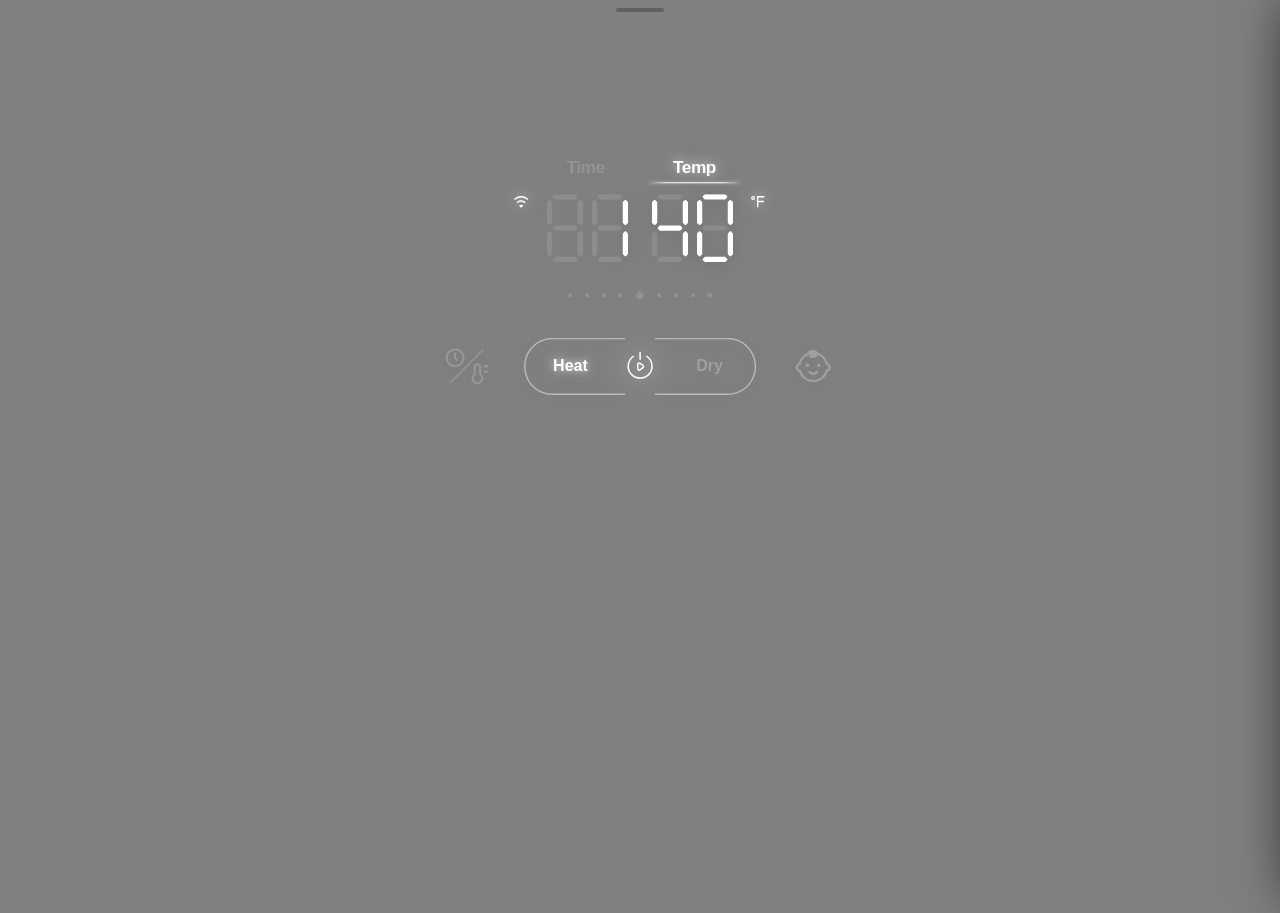
==== index.html @ 84b3ecc8 "style(poll): hide cloud config button and reset data link from drawer UI" ====
<!DOCTYPE html>
<html lang="zh-CN">
<head>
  <meta charset="UTF-8">
  <meta name="viewport" content="width=device-width, initial-scale=1.0">
  <title>Momcozy TW03 毛巾加热桶 - 交互体验Demo</title>
  <link rel="stylesheet" href="style.css">
  <style>
    :root {
      --panel-scale: 1;
      --bg-lightness: 50%;
    }

    body {
      min-height: 100vh;
      display: flex;
      flex-direction: column;
      background: hsl(0, 0%, var(--bg-lightness, 86%));
      overflow: hidden;
      margin: 0;
      padding: 0;
      user-select: none;
      -webkit-user-select: none;
      touch-action: none;
      transition: background 0.05s ease-out;
    }

    /* Hide the original physical panel image and use customizable gray-white surface */
    .device-bg {
      display: none !important;
    }

    .device-touch-layer {
      position: absolute;
      inset: 0;
      width: 100%;
      height: 100%;
      z-index: 10;
      filter: drop-shadow(0 2px 8px rgba(0, 0, 0, 0.16));
    }

    /* Top Hidden Trigger Area */
    .top-trigger-bar {
      position: fixed;
      top: 0;
      left: 0;
      right: 0;
      height: 32px;
      z-index: 999;
      display: flex;
      justify-content: center;
      align-items: flex-start;
      cursor: pointer;
    }

    .top-handle-pill {
      width: 48px;
      height: 4px;
      background: rgba(0, 0, 0, 0.25);
      border-radius: 4px;
      margin-top: 8px;
      transition: all 0.25s ease;
    }

    .top-trigger-bar:hover .top-handle-pill {
      background: rgba(0, 0, 0, 0.65);
      width: 68px;
      box-shadow: 0 0 10px rgba(0, 0, 0, 0.2);
    }

    .app-header {
      position: fixed;
      top: 0;
      left: 0;
      right: 0;
      display: flex;
      align-items: center;
      justify-content: center;
      padding: 16px 24px;
      background: rgba(14, 17, 24, 0.92);
      border-bottom: 1px solid rgba(255, 255, 255, 0.08);
      backdrop-filter: blur(16px);
      -webkit-backdrop-filter: blur(16px);
      box-shadow: 0 10px 30px rgba(0, 0, 0, 0.6);
      z-index: 1000;
      transform: translateY(-100%);
      opacity: 0;
      pointer-events: none;
      transition: transform 0.35s cubic-bezier(0.16, 1, 0.3, 1), opacity 0.3s ease;
    }

    .app-header.visible {
      transform: translateY(0);
      opacity: 1;
      pointer-events: auto;
    }

    .scheme-nav {
      display: flex;
      background: rgba(0, 0, 0, 0.5);
      padding: 5px;
      border-radius: 30px;
      border: 1px solid rgba(255, 255, 255, 0.1);
      gap: 6px;
    }

    .nav-tab {
      padding: 9px 22px;
      border-radius: 20px;
      font-size: 14px;
      font-weight: 500;
      color: var(--text-muted);
      cursor: pointer;
      transition: all 0.25s ease;
      border: none;
      background: transparent;
      display: flex;
      align-items: center;
      gap: 6px;
    }

    .nav-tab:hover {
      color: #fff;
      background: rgba(255, 255, 255, 0.06);
    }

    .nav-tab.active {
      background: linear-gradient(135deg, #3a4254 0%, #242a38 100%);
      color: #ffffff;
      box-shadow: 0 2px 10px rgba(0, 0, 0, 0.4), inset 0 1px 1px rgba(255, 255, 255, 0.25);
    }

    .app-container {
      flex: 1;
      display: flex;
      align-items: center;
      justify-content: center;
      padding: 0;
      max-width: 100%;
      width: 100%;
      margin: 0;
      overflow: hidden;
    }

    .stage-container {
      width: 100%;
      display: flex;
      align-items: center;
      justify-content: center;
      background: transparent;
      border: none;
      padding: 0;
      box-shadow: none;
      min-height: auto;
      margin: 0;
      overflow: hidden;
    }

    .device-wrapper {
      width: 100%;
      max-width: 100%;
      aspect-ratio: 4080 / 2910;
      border-radius: 0;
      overflow: hidden;
      box-shadow: none;
      background: hsl(0, 0%, var(--bg-lightness, 86%));
      transform: scale(var(--panel-scale, 1));
      transform-origin: center center;
      transition: transform 0.05s ease-out, background 0.05s ease-out;
      position: relative;
    }

    .scheme-view {
      display: none;
      width: 100%;
      align-items: center;
      justify-content: center;
    }

    .scheme-view.active-view {
      display: flex;
    }

    /* HUD Floating Pills */
    .hud-pill {
      position: fixed;
      top: 50%;
      z-index: 9999;
      transform: translateY(-50%) scale(0.92);
      opacity: 0;
      pointer-events: none;
      background: rgba(18, 22, 32, 0.9);
      backdrop-filter: blur(16px);
      -webkit-backdrop-filter: blur(16px);
      border: 1px solid rgba(255, 255, 255, 0.16);
      border-radius: 40px;
      padding: 12px 22px;
      display: flex;
      align-items: center;
      gap: 12px;
      color: #fff;
      box-shadow: 0 12px 36px rgba(0, 0, 0, 0.45), inset 0 1px 1px rgba(255, 255, 255, 0.2);
      transition: opacity 0.3s cubic-bezier(0.16, 1, 0.3, 1), transform 0.3s cubic-bezier(0.16, 1, 0.3, 1);
      font-family: -apple-system, BlinkMacSystemFont, "Segoe UI", Roboto, sans-serif;
    }

    .hud-pill.visible {
      opacity: 1;
      transform: translateY(-50%) scale(1);
    }

    .hud-pill-left {
      left: 36px;
    }

    .hud-pill-right {
      right: 36px;
    }

    .hud-pill-icon {
      font-size: 20px;
      line-height: 1;
    }

    .hud-pill-content {
      display: flex;
      flex-direction: column;
      gap: 2px;
      min-width: 74px;
    }

    .hud-pill-label {
      font-size: 11px;
      color: rgba(255, 255, 255, 0.6);
      text-transform: uppercase;
      letter-spacing: 0.5px;
    }

    .hud-pill-val {
      font-size: 17px;
      font-weight: 700;
      font-family: 'Montserrat', monospace, sans-serif;
      color: #ffffff;
      letter-spacing: 0.5px;
    }

    .hud-pill-track {
      width: 52px;
      height: 4px;
      background: rgba(255, 255, 255, 0.16);
      border-radius: 2px;
      overflow: hidden;
      margin-left: 2px;
    }

    .hud-pill-bar {
      height: 100%;
      background: linear-gradient(90deg, #5b86e5, #36d1dc);
      border-radius: 2px;
      transition: width 0.05s ease-out;
    }

    .hud-pill-right .hud-pill-bar {
      background: linear-gradient(90deg, #f7971e, #ffd200);
    }

    /* Side Slider Touch Zones (Left 16%: Scale, Right 16%: Lightness) */
    .side-slider-zone {
      position: fixed;
      top: 0;
      bottom: 0;
      width: 16%;
      z-index: 50;
      cursor: ns-resize;
      touch-action: none;
      user-select: none;
      -webkit-user-select: none;
    }
    .side-slider-left {
      left: 0;
    }
    .side-slider-right {
      right: 0;
    }

  </style>
<body>

  <!-- Side Slider Touch Zones (Left: Scale, Right: Lightness) -->
  <div class="side-slider-zone side-slider-left" id="zoneScale" title="上下滑动调节面板缩放 (双击重置 100%)"></div>
  <div class="side-slider-zone side-slider-right" id="zoneLightness" title="上下滑动调节背景明暗 (双击重置)"></div>

  <!-- Floating HUD Indicator Pills (Auto hide after 3s) -->
  <div class="hud-pill hud-pill-left" id="hudScale">
    <div class="hud-pill-icon">🔍</div>
    <div class="hud-pill-content">
      <div class="hud-pill-label">面板缩放</div>
      <div class="hud-pill-val" id="hudScaleVal">100%</div>
    </div>
    <div class="hud-pill-track">
      <div class="hud-pill-bar" id="hudScaleBar" style="width: 0%;"></div>
    </div>
  </div>

  <div class="hud-pill hud-pill-right" id="hudLightness">
    <div class="hud-pill-icon">☀️</div>
    <div class="hud-pill-content">
      <div class="hud-pill-label">背景明暗</div>
      <div class="hud-pill-val" id="hudLightnessVal">86%</div>
    </div>
    <div class="hud-pill-track">
      <div class="hud-pill-bar" id="hudLightnessBar" style="width: 82.5%;"></div>
    </div>
  </div>

  <!-- Top Hidden Trigger Area -->
  <div class="top-trigger-bar" id="topTrigger" title="点击展开方案选择">
    <div class="top-handle-pill"></div>
  </div>

  <!-- Top Tab Switcher (Auto hides after 3s) -->
  <header class="app-header">
    <div class="scheme-nav" id="masterTabs">
      <button class="nav-tab active" data-target="viewScheme1">
        <span>1️⃣ 方案一 (单数显+点阵)</span>
      </button>
      <button class="nav-tab" data-target="viewScheme2">
        <span>2️⃣ 方案二 (双屏+动态键)</span>
      </button>
      <button class="nav-tab" data-target="viewScheme3">
        <span>3️⃣ 方案三 (双屏+独立键)</span>
      </button>
      <button class="nav-tab-poll" id="btnOpenPoll" type="button" title="打开方案问卷调查">
        <span>📊 问卷</span>
        <span class="poll-badge" id="pollBadgeCount">0</span>
      </button>
    </div>
  </header>

  <!-- Interactive Device Stage (Red Box 2) -->
  <!-- ==================== VIEW 1: SCHEME 1 ==================== -->
  <main class="app-container scheme-view active-view" id="viewScheme1">
    <div class="stage-container">
      <div class="device-wrapper" id="devS1">
        <img class="device-bg" src="images/设备面板.png" alt="Momcozy TW03">
        <div class="device-touch-layer">
          <!-- Time & Temp Tabs -->
          <div class="pos-time-tab" id="s1TabTime">
            <div class="tab-label">Time</div>
            <div class="tab-indicator-line"></div>
          </div>
          <div class="pos-temp-tab" id="s1TabTemp">
            <div class="tab-label active">Temp</div>
            <div class="tab-indicator-line active"></div>
          </div>

          <!-- Status Icons -->
          <img class="status-icon s1-icon-wifi active" src="images/名称=wifi.svg" alt="Wifi">
          <img class="status-icon s1-icon-alarm" src="images/名称=闹铃.svg" alt="Alarm">
          <img class="status-icon s1-icon-ion" src="images/名称=离子加热.svg" alt="Ion">
          <img class="status-icon s1-icon-f" src="images/名称=华氏度.svg" alt="°F">
          <img class="status-icon s1-icon-c" src="images/名称=摄氏度.svg" alt="°C">
          <img class="status-icon s1-icon-lock" src="images/名称=童锁.svg" alt="Lock">

          <!-- 7-Segment Digits -->
          <div class="s1-digits"></div>

          <!-- Indicator Flame + Outward Ripple Dots -->
          <div class="s1-indicator-bar">
            <div class="indicator-dot"></div>
            <div class="indicator-dot"></div>
            <div class="indicator-dot"></div>
            <div class="indicator-dot"></div>
            <svg class="indicator-flame" viewBox="0 0 42 42" fill="none">
              <path d="M34.0292 9.17647C28.0292 10.5882 26.9704 15.5294 27.6763 18.3529C23.441 13.4118 23.441 8.11765 23.441 0C10.0292 4.94118 13.2057 19.4118 12.8527 23.6471C9.67627 20.8235 8.97039 14.4706 8.97039 14.4706C5.44097 16.2353 3.67627 21.1765 3.67627 25.0588C3.67627 34.5882 11.441 42 20.9704 42C30.4998 42 38.2645 34.2353 38.2645 25.0588C38.2645 19.4118 34.0292 16.5882 34.0292 9.17647Z" fill="currentColor"/>
            </svg>
            <div class="indicator-dot"></div>
            <div class="indicator-dot"></div>
            <div class="indicator-dot"></div>
            <div class="indicator-dot"></div>
          </div>

          <!-- Adjust Buttons -->
          <div class="btn-touch btn-adjust-left" id="s1BtnMinus"><img src="images/减号.svg" alt="-"></div>
          <div class="btn-touch btn-adjust-right" id="s1BtnPlus"><img src="images/加号.svg" alt="+"></div>

          <!-- Composite Key -->
          <div class="btn-touch btn-composite-key" id="s1BtnComp"><img src="images/时间:温度icon/状态=半亮.svg" alt="Comp"></div>

          <!-- Pill Bar -->
          <div class="pill-bar-container">
            <img class="pill-outline-svg" src="images/Heat-Dry模式pill栏.svg" alt="Pill">
            <div class="pill-section pill-heat active" id="s1PillHeat">Heat</div>
            <div class="pill-power-center power-persist" id="s1PillPower"><img src="images/电源启停键尺寸1.svg" alt="Power"></div>
            <div class="pill-section pill-dry" id="s1PillDry">Dry</div>
          </div>

          <!-- Baby Mode Key -->
          <div class="btn-touch btn-baby-key" id="s1BtnBaby"><img src="images/宝宝模式.svg" alt="Baby"></div>
        </div>
      </div>
    </div>
  </main>

  <!-- ==================== VIEW 2: SCHEME 2 ==================== -->
  <main class="app-container scheme-view" id="viewScheme2">
    <div class="stage-container">
      <div class="device-wrapper" id="devS2">
        <img class="device-bg" src="images/设备面板.png" alt="Momcozy TW03">
        <div class="device-touch-layer">
          <!-- Status Icons -->
          <img class="status-icon s2-icon-wifi active" src="images/名称=wifi.svg" alt="Wifi">
          <img class="status-icon s2-icon-alarm" src="images/名称=闹铃.svg" alt="Alarm">
          <img class="status-icon s2-icon-ion" src="images/名称=离子加热.svg" alt="Ion">
          <img class="status-icon s2-icon-lock" src="images/名称=童锁.svg" alt="Lock">

          <!-- Upper Time Digits -->
          <div class="digit-display s23-time-digits"></div>

          <!-- Middle Animated Yellow Sweeping Divider Line -->
          <div class="divider-line-container s2-divider">
            <div class="divider-static-line"></div>
            <div class="divider-glow-sweep"></div>
          </div>

          <!-- Lower Temp Digits -->
          <div class="digit-display s2-temp-digits"></div>

          <!-- Temp Units -->
          <img class="status-icon s2-icon-f active" src="images/名称=华氏度.svg" alt="°F">
          <img class="status-icon s2-icon-c" src="images/名称=摄氏度.svg" alt="°C">

          <!-- Scheme 2 Adjust Buttons: Left is [-], Right is [+] per Figma -->
          <div class="btn-touch btn-adjust-left s2-adjust-left" id="s2BtnLeft"><img src="images/减号.svg" alt="-"></div>
          <div class="btn-touch btn-adjust-right s2-adjust-right" id="s2BtnRight"><img src="images/加号.svg" alt="+"></div>

          <!-- Composite Key -->
          <div class="btn-touch btn-composite-key s2-composite-key" id="s2BtnComp"><img src="images/时间:温度icon/状态=半亮.svg" alt="Comp"></div>

          <!-- Pill Bar -->
          <div class="pill-bar-container s2-pill-bar">
            <img class="pill-outline-svg" src="images/Heat-Dry模式pill栏.svg" alt="Pill">
            <div class="pill-section pill-heat active" id="s2PillHeat">Heat</div>
            <div class="pill-power-center power-persist" id="s2PillPower"><img src="images/电源启停键尺寸1.svg" alt="Power"></div>
            <div class="pill-section pill-dry" id="s2PillDry">Dry</div>
          </div>

          <!-- Baby Mode Key -->
          <div class="btn-touch btn-baby-key s2-baby-key" id="s2BtnBaby"><img src="images/宝宝模式.svg" alt="Baby"></div>
        </div>
      </div>
    </div>
  </main>

  <!-- ==================== VIEW 3: SCHEME 3 ==================== -->
  <main class="app-container scheme-view" id="viewScheme3">
    <div class="stage-container">
      <div class="device-wrapper" id="devS3">
        <img class="device-bg" src="images/设备面板.png" alt="Momcozy TW03">
        <div class="device-touch-layer">
          <!-- Status Icons -->
          <img class="status-icon s3-icon-wifi active" src="images/名称=wifi.svg" alt="Wifi">
          <img class="status-icon s3-icon-alarm" src="images/名称=闹铃.svg" alt="Alarm">
          <img class="status-icon s3-icon-lock" src="images/名称=童锁.svg" alt="Lock">
          <img class="status-icon s3-icon-ion" src="images/名称=离子加热.svg" alt="Ion">

          <!-- Upper Time Digits -->
          <div class="digit-display s3-time-digits"></div>

          <!-- Middle Animated Yellow Sweeping Divider Line -->
          <div class="divider-line-container s3-divider">
            <div class="divider-static-line"></div>
            <div class="divider-glow-sweep"></div>
          </div>

          <!-- Lower Temp Digits -->
          <div class="digit-display s3-temp-digits"></div>

          <!-- Temp Units -->
          <img class="status-icon s3-icon-f active" src="images/名称=华氏度.svg" alt="°F">
          <img class="status-icon s3-icon-c" src="images/名称=摄氏度.svg" alt="°C">

          <!-- Standard Adjust Buttons -->
          <div class="btn-touch s3-adjust-left" id="s3BtnMinus"><img src="images/减号.svg" alt="-"></div>
          <div class="btn-touch s3-adjust-right" id="s3BtnPlus"><img src="images/加号.svg" alt="+"></div>

          <!-- Independent Time Button (Left) -->
          <div class="btn-touch s3-time-btn" id="s3BtnTime"><img src="images/icon_单时间.svg" alt="Time"></div>

          <!-- Pill Bar with Embedded Baby Key -->
          <div class="pill-bar-container s3-pill-bar">
            <img class="pill-outline-svg" src="images/Heat-Dry模式pill栏.svg" alt="Pill">
            <div class="pill-section pill-heat active" id="s3PillHeat">Heat</div>
            <div class="pill-baby-center" id="s3PillBaby"><img src="images/宝宝模式.svg" alt="Baby"></div>
            <div class="pill-section pill-dry" id="s3PillDry">Dry</div>
          </div>

          <!-- Independent Temp Button (Right) -->
          <div class="btn-touch s3-temp-btn" id="s3BtnTemp"><img src="images/icon_单温度.svg" alt="Temp"></div>

          <!-- Standalone Circular Power Key (Bottom Center) -->
          <div class="btn-touch s3-power-btn power-persist" id="s3BtnPower"><img src="images/电源启停键尺寸2.svg" alt="Power"></div>
        </div>
      </div>
    </div>
  </main>

  <!-- ==================== POLL / SURVEY DRAWER ==================== -->
  <div class="poll-backdrop" id="pollBackdrop"></div>

  <aside class="poll-drawer" id="pollDrawer" aria-label="方案投票问卷">
    <!-- Header -->
    <div class="poll-header">
      <div class="poll-title-wrap">
        <div class="poll-title-icon">📊</div>
        <div>
          <h3 class="poll-title">方案投票问卷</h3>
          <p class="poll-subtitle">每人限投一票 · 真实数据</p>
        </div>
      </div>
      <div class="poll-header-actions">
        <button class="poll-cloud-status-btn" id="btnOpenCloudModal" type="button" title="阿里云实时同步" style="display: none;">
          <span class="cloud-dot" id="cloudStatusDot"></span>
          <span id="cloudStatusText">云端配置</span>
        </button>
        <button class="poll-close-btn" id="btnClosePoll" type="button" title="关闭问卷">✕</button>
      </div>
    </div>

    <div class="poll-body">
      <!-- Form Section -->
      <div class="poll-card poll-form-card">
        <div class="poll-field">
          <label class="poll-label" for="voterNameInput">您的姓名 <span class="required">*</span></label>
          <div class="poll-input-wrapper">
            <input type="text" id="voterNameInput" class="poll-input" placeholder="请输入姓名" maxlength="20" autocomplete="off">
          </div>
        </div>

        <div class="poll-field">
          <label class="poll-label">心仪方案 <span class="required">*</span></label>
          <div class="poll-options">
            <label class="poll-option-label">
              <input type="radio" name="pollScheme" value="1" class="poll-radio">
              <div class="poll-option-card">
                <span class="poll-radio-custom"></span>
                <span class="poll-option-text">方案 1</span>
                <span class="poll-option-tag">单数显+点阵</span>
              </div>
            </label>
            <label class="poll-option-label">
              <input type="radio" name="pollScheme" value="2" class="poll-radio" checked>
              <div class="poll-option-card">
                <span class="poll-radio-custom"></span>
                <span class="poll-option-text">方案 2</span>
                <span class="poll-option-tag">双屏+动态键</span>
              </div>
            </label>
            <label class="poll-option-label">
              <input type="radio" name="pollScheme" value="3" class="poll-radio">
              <div class="poll-option-card">
                <span class="poll-radio-custom"></span>
                <span class="poll-option-text">方案 3</span>
                <span class="poll-option-tag">双屏+独立键</span>
              </div>
            </label>
          </div>
        </div>

        <button type="button" class="poll-submit-btn" id="btnSubmitVote">
          <span>提交投票</span>
        </button>

        <div class="poll-feedback" id="pollFeedback"></div>
      </div>

      <!-- Chart Section -->
      <div class="poll-card poll-chart-card">
        <div class="poll-section-title">
          <div class="poll-title-left">
            <span>实时得票统计</span>
            <button type="button" class="poll-refresh-btn" id="btnRefreshPoll" title="刷新最新得票数据">
              <svg width="13" height="13" viewBox="0 0 24 24" fill="none" stroke="currentColor" stroke-width="2.5" stroke-linecap="round" stroke-linejoin="round"><path d="M21.5 2v6h-6M21.34 15.57a10 10 0 1 1-.57-8.38l5.67-5.67"/></svg>
            </button>
          </div>
          <span class="poll-total-votes" id="pollTotalVotesText">共 0 票</span>
        </div>

        <div class="poll-barchart">
          <!-- Bar 1 -->
          <div class="barchart-col">
            <div class="bar-count" id="barCount1">0</div>
            <div class="bar-track">
              <div class="bar-fill" id="barFill1" style="height: 0%;"></div>
            </div>
            <div class="bar-label">方案 1</div>
            <div class="bar-pct" id="barPct1">0%</div>
          </div>

          <!-- Bar 2 -->
          <div class="barchart-col">
            <div class="bar-count" id="barCount2">0</div>
            <div class="bar-track">
              <div class="bar-fill" id="barFill2" style="height: 0%;"></div>
            </div>
            <div class="bar-label">方案 2</div>
            <div class="bar-pct" id="barPct2">0%</div>
          </div>

          <!-- Bar 3 -->
          <div class="barchart-col">
            <div class="bar-count" id="barCount3">0</div>
            <div class="bar-track">
              <div class="bar-fill" id="barFill3" style="height: 0%;"></div>
            </div>
            <div class="bar-label">方案 3</div>
            <div class="bar-pct" id="barPct3">0%</div>
          </div>
        </div>
      </div>

      <!-- Records Section -->
      <div class="poll-card poll-records-card">
        <div class="poll-section-title">
          <span>投票记录明细</span>
          <button type="button" class="poll-reset-link" id="btnResetPoll" title="清空并重置投票数据" style="display: none;">清空数据</button>
        </div>

        <div class="poll-records-list" id="pollRecordsList">
          <!-- Dynamic list of records -->
        </div>
      </div>
    </div>
  </aside>

  <!-- uniCloud (Alibaba Cloud) Config Modal -->
  <div class="poll-modal-backdrop" id="cloudModalBackdrop" style="display: none;">
    <div class="poll-modal-card">
      <div class="poll-modal-header">
        <div class="poll-modal-title">
          <span>☁️ 阿里云 uniCloud 实时同步设置</span>
        </div>
        <button type="button" class="poll-modal-close" id="btnCloseCloudModal">✕</button>
      </div>
      <div class="poll-modal-body">
        <p class="poll-modal-tip">
          当前已直连您的<b>阿里云服务空间 (touch-game-cloud)</b>，所有在手机、电脑打开本页面的用户，投票数据均会秒级汇聚至云端数据库，做到真正的全员实时在线计票。
        </p>
        <div class="poll-field">
          <label class="poll-label" for="cloudApiUrlInput">云函数 HTTP 访问地址 (URL化) <span class="required">*</span></label>
          <input type="text" id="cloudApiUrlInput" class="poll-input" placeholder="https://fc-mp-...next.bspapp.com/tw03-vote" autocomplete="off">
          <div class="poll-input-hint">内置阿里云空间接口，开箱即用，支持自定义修改</div>
        </div>
        <div class="poll-modal-feedback" id="cloudModalFeedback"></div>
        <div class="poll-modal-footer">
          <button type="button" class="poll-modal-btn btn-clear" id="btnResetCloudConfig">恢复默认接口</button>
          <button type="button" class="poll-modal-btn btn-save" id="btnSaveCloudConfig">测试连接并保存</button>
        </div>
      </div>
    </div>
  </div>

  <script src="script.js"></script>
  <script>
    document.addEventListener('DOMContentLoaded', () => {
      // Tab Switcher between Scheme 1, 2, and 3
      const navTabs = document.querySelectorAll('#masterTabs .nav-tab');
      const views = document.querySelectorAll('.scheme-view');

      navTabs.forEach(tab => {
        tab.addEventListener('click', (e) => {
          e.stopPropagation();
          navTabs.forEach(t => t.classList.remove('active'));
          views.forEach(v => v.classList.remove('active-view'));

          tab.classList.add('active');
          const targetId = tab.getAttribute('data-target');
          const targetView = document.getElementById(targetId);
          if (targetView) targetView.classList.add('active-view');
          
          resetHideTimer();
        });
      });

      // Top Hidden Header: Click or hover top to show, auto disappear after 3s when idle
      const header = document.querySelector('.app-header');
      const trigger = document.getElementById('topTrigger');
      let hideTimer = null;

      function showHeader() {
        header.classList.add('visible');
        resetHideTimer();
      }

      function hideHeader() {
        // Do not hide header if poll drawer is currently open
        if (pollDrawer && pollDrawer.classList.contains('open')) {
          return;
        }
        header.classList.remove('visible');
        if (hideTimer) {
          clearTimeout(hideTimer);
          hideTimer = null;
        }
      }

      function resetHideTimer() {
        if (hideTimer) clearTimeout(hideTimer);
        // Do not auto-hide if poll drawer is open
        if (pollDrawer && pollDrawer.classList.contains('open')) {
          return;
        }
        hideTimer = setTimeout(() => {
          hideHeader();
        }, 4000);
      }

      // Hover or click near top edge (<= 20px) reveals header
      window.addEventListener('pointermove', (e) => {
        if (e.clientY <= 16) {
          showHeader();
        }
      });

      // Clicking the top trigger bar shows header
      if (trigger) {
        trigger.addEventListener('click', (e) => {
          e.stopPropagation();
          showHeader();
        });
        trigger.addEventListener('mouseenter', () => {
          showHeader();
        });
      }

      // Clicking the top boundary area (<= 36px) also shows header
      window.addEventListener('click', (e) => {
        if (e.clientY <= 36) {
          showHeader();
        } else if (!header.contains(e.target) && e.target !== trigger && !e.target.closest('.poll-drawer, .poll-backdrop')) {
          hideHeader();
        }
      });

      // Restart timer when interacting with the header
      header.addEventListener('mouseenter', () => {
        if (hideTimer) clearTimeout(hideTimer);
      });
      header.addEventListener('mouseleave', () => {
        resetHideTimer();
      });
      header.addEventListener('click', (e) => {
        e.stopPropagation();
        resetHideTimer();
      });

      // Initialize Controllers for the 3 devices
      const s1 = new Scheme1Controller(document.getElementById('devS1'));
      const s2 = new Scheme2Controller(document.getElementById('devS2'));
      const s3 = new Scheme3Controller(document.getElementById('devS3'));

      // ==================== GESTURE CONTROLS: SCALE & LIGHTNESS ====================
      const hudScale = document.getElementById('hudScale');
      const hudScaleVal = document.getElementById('hudScaleVal');
      const hudScaleBar = document.getElementById('hudScaleBar');

      const hudLightness = document.getElementById('hudLightness');
      const hudLightnessVal = document.getElementById('hudLightnessVal');
      const hudLightnessBar = document.getElementById('hudLightnessBar');

      let currentScale = 1.0; // 100% ~ 200% (1.0 ~ 2.0)
      let currentLightness = 50; // 20% ~ 100%

      let scaleTimer = null;
      let lightnessTimer = null;

      function updateScale(val, showHud = true) {
        currentScale = Math.min(2.0, Math.max(1.0, val));
        document.documentElement.style.setProperty('--panel-scale', currentScale);
        
        const pct = Math.round(currentScale * 100);
        hudScaleVal.textContent = pct + '%';
        const progress = ((currentScale - 1.0) / 1.0) * 100;
        hudScaleBar.style.width = Math.min(100, Math.max(0, progress)) + '%';

        if (showHud) {
          hudScale.classList.add('visible');
          if (scaleTimer) clearTimeout(scaleTimer);
          scaleTimer = setTimeout(() => {
            hudScale.classList.remove('visible');
          }, 3000);
        }
      }

      function updateLightness(val, showHud = true) {
        currentLightness = Math.min(100, Math.max(20, val));
        document.documentElement.style.setProperty('--bg-lightness', currentLightness + '%');

        const pct = Math.round(currentLightness);
        hudLightnessVal.textContent = pct + '%';
        const progress = ((currentLightness - 20) / 80) * 100;
        hudLightnessBar.style.width = Math.min(100, Math.max(0, progress)) + '%';

        if (showHud) {
          hudLightness.classList.add('visible');
          if (lightnessTimer) clearTimeout(lightnessTimer);
          lightnessTimer = setTimeout(() => {
            hudLightness.classList.remove('visible');
          }, 3000);
        }
      }

      // Helper: determine gesture mode from pointer X position
      function getSliderMode(e) {
        const x = e.clientX;
        const w = window.innerWidth;
        if (x <= w * 0.16) return 'scale';
        if (x >= w * 0.84) return 'lightness';
        return null;
      }

      // Pointer Drag Handling (Mouse drag and touch drag)
      let isPointerDown = false;
      let startX = 0;
      let startY = 0;
      let activeMode = null; // 'scale' | 'lightness'
      let initialVal = 0;
      let hasDragged = false;
      let capturedTarget = null;

      window.addEventListener('pointerdown', (e) => {
        // If clicking on interactive UI buttons, header trigger, or poll drawer, don't hijack
        if (e.target.closest('.btn-touch, .nav-tab, .nav-tab-poll, #topTrigger, .app-header, .poll-drawer, .poll-backdrop')) {
          return;
        }

        const mode = getSliderMode(e);
        if (!mode) return; // Only trigger in the left 16% (scale) or right 16% (lightness) red boxes

        isPointerDown = true;
        hasDragged = false;
        startX = e.clientX;
        startY = e.clientY;
        activeMode = mode;
        initialVal = activeMode === 'scale' ? currentScale : currentLightness;
        capturedTarget = e.target;

        if (capturedTarget && capturedTarget.setPointerCapture) {
          try { capturedTarget.setPointerCapture(e.pointerId); } catch (_) {}
        }
      });

      window.addEventListener('pointermove', (e) => {
        if (!isPointerDown || !activeMode) return;

        const dy = startY - e.clientY; // upward is positive (increase), downward is negative (decrease)
        const dx = e.clientX - startX;

        if (Math.abs(dy) > 3 || Math.abs(dx) > 3) {
          hasDragged = true;
        }

        if (hasDragged) {
          e.preventDefault();
          // Sensitivity: 320px vertical drag covers full dynamic range
          if (activeMode === 'scale') {
            const deltaScale = (dy / 320) * 1.0;
            updateScale(initialVal + deltaScale, true);
          } else if (activeMode === 'lightness') {
            const deltaLightness = (dy / 320) * 60;
            updateLightness(initialVal + deltaLightness, true);
          }
        }
      }, { passive: false });

      window.addEventListener('pointerup', (e) => {
        if (isPointerDown) {
          isPointerDown = false;
          activeMode = null;
          if (capturedTarget && capturedTarget.releasePointerCapture) {
            try { capturedTarget.releasePointerCapture(e.pointerId); } catch (_) {}
          }
          capturedTarget = null;
        }
      });

      window.addEventListener('pointercancel', () => {
        isPointerDown = false;
        activeMode = null;
        capturedTarget = null;
      });

      // Mouse Wheel Handling (Only active inside left or right 16% zones)
      window.addEventListener('wheel', (e) => {
        if (e.target.closest('.app-header, .poll-drawer')) return;

        const mode = getSliderMode(e);
        if (!mode) return; // Ignore wheel in center area

        e.preventDefault();
        const delta = -Math.sign(e.deltaY); // scroll up: +1, scroll down: -1

        if (mode === 'scale') {
          updateScale(currentScale + delta * 0.05, true);
        } else if (mode === 'lightness') {
          updateLightness(currentLightness + delta * 3, true);
        }
      }, { passive: false });

      // Double click to quickly reset (only active inside left or right 16% zones)
      window.addEventListener('dblclick', (e) => {
        if (e.target.closest('.btn-touch, .nav-tab, .nav-tab-poll, #topTrigger, .app-header, .poll-drawer, .poll-backdrop')) return;
        const mode = getSliderMode(e);
        if (mode === 'scale') {
          updateScale(1.0, true);
        } else if (mode === 'lightness') {
          updateLightness(50, true);
        }
      });

      // ==================== REAL POLL / UNICLOUD LOGIC ====================
      const pollDrawer = document.getElementById('pollDrawer');
      const pollBackdrop = document.getElementById('pollBackdrop');
      const btnOpenPoll = document.getElementById('btnOpenPoll');
      const btnClosePoll = document.getElementById('btnClosePoll');
      const btnSubmitVote = document.getElementById('btnSubmitVote');
      const btnResetPoll = document.getElementById('btnResetPoll');
      const voterNameInput = document.getElementById('voterNameInput');
      const pollFeedback = document.getElementById('pollFeedback');
      const pollBadgeCount = document.getElementById('pollBadgeCount');
      const pollTotalVotesText = document.getElementById('pollTotalVotesText');
      const pollRecordsList = document.getElementById('pollRecordsList');

      const btnOpenCloudModal = document.getElementById('btnOpenCloudModal');
      const cloudStatusDot = document.getElementById('cloudStatusDot');
      const cloudStatusText = document.getElementById('cloudStatusText');
      const btnRefreshPoll = document.getElementById('btnRefreshPoll');

      // uniCloud Modal Controls
      const cloudModalBackdrop = document.getElementById('cloudModalBackdrop');
      const btnCloseCloudModal = document.getElementById('btnCloseCloudModal');
      const btnResetCloudConfig = document.getElementById('btnResetCloudConfig');
      const btnSaveCloudConfig = document.getElementById('btnSaveCloudConfig');
      const cloudModalFeedback = document.getElementById('cloudModalFeedback');
      const cloudApiUrlInput = document.getElementById('cloudApiUrlInput');

      // Built-in uniCloud Alibaba Cloud URLization endpoint (touch-game-cloud)
      const DEFAULT_CLOUD_API = 'https://fc-mp-20ebf572-0041-4741-a14f-b1f226fc4ba1.next.bspapp.com/tw03-vote';
      const STORAGE_KEY = 'tw03_poll_votes_unicloud_v1';
      const API_STORAGE_KEY = 'tw03_poll_api_url_v1';

      // Purge any old mock data
      try {
        localStorage.removeItem('tw03_poll_votes_records_v1');
        localStorage.removeItem('tw03_poll_votes_real_v2');
      } catch (_) {}

      // REAL DATA: strictly starts clean
      const DEFAULT_RECORDS = [];

      function getCloudApiUrl() {
        try {
          const saved = localStorage.getItem(API_STORAGE_KEY);
          if (saved && saved.includes('.bspapp.com') && saved.includes('/tw03-vote')) {
            return saved;
          }
        } catch (_) {}
        return DEFAULT_CLOUD_API;
      }

      function setCloudApiUrl(url) {
        try {
          if (!url || url === DEFAULT_CLOUD_API) {
            localStorage.removeItem(API_STORAGE_KEY);
          } else {
            localStorage.setItem(API_STORAGE_KEY, url);
          }
        } catch (_) {}
      }

      function loadPollRecords() {
        try {
          const stored = localStorage.getItem(STORAGE_KEY);
          if (stored !== null) {
            return JSON.parse(stored);
          }
        } catch (e) {
          console.warn('Storage read error', e);
        }
        return [...DEFAULT_RECORDS];
      }

      function savePollRecords(records) {
        try {
          localStorage.setItem(STORAGE_KEY, JSON.stringify(records));
        } catch (e) {
          console.warn('Storage save error', e);
        }
      }

      let pollRecords = loadPollRecords();

      function updateCloudStatusUI(status, info) {
        btnOpenCloudModal.className = 'poll-cloud-status-btn ' + status;
        if (status === 'connected') {
          cloudStatusText.textContent = info !== undefined ? `阿里云同步 (${info}票)` : '阿里云已同步';
          btnOpenCloudModal.title = '已直连阿里云 uniCloud 服务空间 (全员实时同步)';
        } else if (status === 'syncing') {
          cloudStatusText.textContent = '同步中...';
        } else if (status === 'error') {
          cloudStatusText.textContent = '同步异常';
          btnOpenCloudModal.title = info ? `云端连接异常: ${info}` : '云端连接异常，点击检查配置';
        } else {
          cloudStatusText.textContent = '本地模式';
          btnOpenCloudModal.title = '当前为本地模式，点击配置云端接口';
        }
      }

      let isFetchingCloud = false;
      async function fetchCloudVotes(isManual = false) {
        const apiUrl = getCloudApiUrl();
        if (!apiUrl) {
          updateCloudStatusUI('local');
          return null;
        }

        if (isFetchingCloud) return;
        isFetchingCloud = true;
        updateCloudStatusUI('syncing');

        if (btnRefreshPoll) {
          btnRefreshPoll.classList.add('spinning');
        }

        try {
          const resp = await fetch(apiUrl, {
            method: 'GET',
            headers: {
              'Accept': 'application/json'
            }
          });

          if (!resp.ok) {
            throw new Error(`HTTP ${resp.status}`);
          }

          let resData = await resp.json();
          // uniCloud URL-ization wraps body as a JSON string
          if (resData && typeof resData.body === 'string') {
            try {
              resData = JSON.parse(resData.body);
            } catch (_) {}
          }

          const rawList = Array.isArray(resData.data) ? resData.data : (Array.isArray(resData) ? resData : []);
          const remoteRecords = rawList.map(item => {
            let t = item.time;
            if (!t && item.createTime) {
              const d = new Date(item.createTime);
              t = `${String(d.getHours()).padStart(2, '0')}:${String(d.getMinutes()).padStart(2, '0')}`;
            }
            return {
              name: item.name || '匿名',
              scheme: Number(item.scheme) || 1,
              time: t || '',
              objectId: item._id || item.id,
              createTime: item.createTime
            };
          });

          pollRecords = remoteRecords;
          savePollRecords(pollRecords);
          renderPollUI();
          updateCloudStatusUI('connected', pollRecords.length);

          if (isManual) {
            showFeedback(`✅ 已同步最新阿里云数据，共 ${pollRecords.length} 票`, false);
          }
          return pollRecords;
        } catch (err) {
          console.warn('uniCloud query error:', err);
          updateCloudStatusUI('error', err.message);
          if (isManual) {
            showFeedback(`⚠️ 云端同步失败: ${err.message}`, true);
          }
          return null;
        } finally {
          isFetchingCloud = false;
          if (btnRefreshPoll) {
            setTimeout(() => btnRefreshPoll.classList.remove('spinning'), 400);
          }
        }
      }

      let autoSyncTimer = null;
      function startAutoSync() {
        stopAutoSync();
        fetchCloudVotes();
        autoSyncTimer = setInterval(() => {
          if (pollDrawer.classList.contains('open')) {
            fetchCloudVotes();
          }
        }, 15000);
      }

      function stopAutoSync() {
        if (autoSyncTimer) {
          clearInterval(autoSyncTimer);
          autoSyncTimer = null;
        }
      }

      function openPollDrawer() {
        showHeader();
        pollDrawer.classList.add('open');
        pollBackdrop.classList.add('open');
        renderPollUI();
        startAutoSync();
        setTimeout(() => voterNameInput.focus(), 320);
      }

      function closePollDrawer() {
        pollDrawer.classList.remove('open');
        pollBackdrop.classList.remove('open');
        hideFeedback();
        stopAutoSync();
        resetHideTimer();
      }

      function showFeedback(msg, isError = false) {
        pollFeedback.textContent = msg;
        pollFeedback.style.display = '';
        pollFeedback.className = 'poll-feedback ' + (isError ? 'error' : 'success');
      }

      function hideFeedback() {
        pollFeedback.textContent = '';
        pollFeedback.style.display = '';
        pollFeedback.className = 'poll-feedback';
      }

      function renderPollUI() {
        // Calculate counts
        const count1 = pollRecords.filter(r => Number(r.scheme) === 1).length;
        const count2 = pollRecords.filter(r => Number(r.scheme) === 2).length;
        const count3 = pollRecords.filter(r => Number(r.scheme) === 3).length;
        const total = pollRecords.length;

        // Update badge and total text
        pollBadgeCount.textContent = total;
        pollTotalVotesText.textContent = `共 ${total} 票`;

        // Update counts
        document.getElementById('barCount1').textContent = count1;
        document.getElementById('barCount2').textContent = count2;
        document.getElementById('barCount3').textContent = count3;

        // Update percentages
        const pct1 = total ? Math.round((count1 / total) * 100) : 0;
        const pct2 = total ? Math.round((count2 / total) * 100) : 0;
        const pct3 = total ? Math.round((count3 / total) * 100) : 0;

        document.getElementById('barPct1').textContent = pct1 + '%';
        document.getElementById('barPct2').textContent = pct2 + '%';
        document.getElementById('barPct3').textContent = pct3 + '%';

        // Update animated bar fill heights
        const maxCount = Math.max(count1, count2, count3, 1);
        document.getElementById('barFill1').style.height = (count1 === 0 ? 0 : Math.max(8, (count1 / maxCount) * 100)) + '%';
        document.getElementById('barFill2').style.height = (count2 === 0 ? 0 : Math.max(8, (count2 / maxCount) * 100)) + '%';
        document.getElementById('barFill3').style.height = (count3 === 0 ? 0 : Math.max(8, (count3 / maxCount) * 100)) + '%';

        // Render records list
        if (pollRecords.length === 0) {
          pollRecordsList.innerHTML = '<div class="poll-empty-state">暂无真实投票记录，欢迎投出第一票！</div>';
          return;
        }

        const schemeNames = { 1: '方案一', 2: '方案二', 3: '方案三' };

        pollRecordsList.innerHTML = pollRecords.map((r) => {
          const initial = (r.name || '?').charAt(0);
          const badgeClass = `scheme-${r.scheme}`;
          const schemeName = schemeNames[r.scheme] || `方案 ${r.scheme}`;
          return `
            <div class="poll-record-item">
              <div class="record-voter">
                <div class="record-avatar">${escapeHtml(initial)}</div>
                <div class="record-name">${escapeHtml(r.name)}</div>
              </div>
              <div class="record-meta">
                <span class="record-badge ${badgeClass}">${schemeName}</span>
                <span class="record-time">${escapeHtml(r.time || '')}</span>
              </div>
            </div>
          `;
        }).join('');
      }

      function escapeHtml(str) {
        if (!str) return '';
        return String(str).replace(/&/g, '&amp;').replace(/</g, '&lt;').replace(/>/g, '&gt;').replace(/"/g, '&quot;');
      }

      async function handleVoteSubmit() {
        const name = voterNameInput.value.trim();
        if (!name) {
          showFeedback('⚠️ 请输入您的姓名！', true);
          voterNameInput.focus();
          return;
        }

        const selectedRadio = document.querySelector('input[name="pollScheme"]:checked');
        if (!selectedRadio) {
          showFeedback('⚠️ 请选择您心仪的方案！', true);
          return;
        }

        const schemeVal = Number(selectedRadio.value);

        // Core Requirement: 每个人名只能投一次票 (Case-insensitive & trimmed check)
        const nameLower = name.toLowerCase();
        const existing = pollRecords.find(r => r.name.trim().toLowerCase() === nameLower);
        if (existing) {
          const schemeNames = { 1: '方案一', 2: '方案二', 3: '方案三' };
          showFeedback(`⚠️ 「${name}」已投过票（选择了${schemeNames[existing.scheme] || '方案'+existing.scheme}），每人限投一次！`, true);
          voterNameInput.select();
          return;
        }

        btnSubmitVote.disabled = true;
        btnSubmitVote.classList.add('submitting');
        btnSubmitVote.innerHTML = '<span>正在提交...</span>';

        const now = new Date();
        const timeStr = `${String(now.getHours()).padStart(2, '0')}:${String(now.getMinutes()).padStart(2, '0')}`;
        const newRecord = {
          name: name,
          scheme: schemeVal,
          time: timeStr
        };

        const apiUrl = getCloudApiUrl();
        const schemeNames = { 1: '方案一', 2: '方案二', 3: '方案三' };

        if (apiUrl) {
          // Push directly to uniCloud Alibaba Cloud endpoint
          try {
            const resp = await fetch(apiUrl, {
              method: 'POST',
              headers: {
                'Content-Type': 'application/json'
              },
              body: JSON.stringify({
                name: name,
                scheme: schemeVal,
                time: timeStr
              })
            });

            let resData = await resp.json();
            if (resData && typeof resData.body === 'string') {
              try {
                resData = JSON.parse(resData.body);
              } catch (_) {}
            }

            if (resData.code === 0) {
              await fetchCloudVotes(false);
              showFeedback(`🎉 投票已实时同步至阿里云空间！感谢为「${schemeNames[schemeVal]}」投出宝贵一票！`, false);
              voterNameInput.value = '';
            } else {
              showFeedback(`⚠️ ${resData.message || '投票提交未成功'}`, true);
            }
          } catch (err) {
            console.warn('Post to uniCloud failed:', err);
            // Fallback save to local real cache
            pollRecords.unshift(newRecord);
            savePollRecords(pollRecords);
            renderPollUI();
            showFeedback(`⚠️ 云端提交失败(${err.message})，已暂存本地数据`, true);
            voterNameInput.value = '';
          }
        } else {
          // Pure local real mode
          pollRecords.unshift(newRecord);
          savePollRecords(pollRecords);
          renderPollUI();
          showFeedback(`🎉 投票成功！(当前为本地真实模式)`, false);
          voterNameInput.value = '';
        }

        btnSubmitVote.disabled = false;
        btnSubmitVote.classList.remove('submitting');
        btnSubmitVote.innerHTML = '<span>提交投票</span>';

        try {
          if (window.sound && window.sound.playClick) {
            window.sound.playClick();
          }
        } catch (_) {}
      }

      function handleResetPoll() {
        const tip = '确定要清空当前的投票展示记录吗？\n（注：如需清空在线云数据库中的历史投票，请在 uniCloud 控制台清空 tw03_votes 数据表）';
        if (confirm(tip)) {
          pollRecords = [];
          savePollRecords(pollRecords);
          renderPollUI();
          showFeedback('已清空本地投票数据缓存！', false);
        }
      }

      // Modal functions
      function openCloudModal() {
        cloudApiUrlInput.value = getCloudApiUrl();
        hideModalStatus();
        cloudModalBackdrop.style.display = 'flex';
      }

      function closeCloudModal() {
        cloudModalBackdrop.style.display = 'none';
        hideModalStatus();
      }

      function showModalStatus(msg, isError = false) {
        cloudModalFeedback.textContent = msg;
        cloudModalFeedback.className = 'poll-modal-feedback ' + (isError ? 'show-error' : 'show-success');
      }

      function hideModalStatus() {
        cloudModalFeedback.textContent = '';
        cloudModalFeedback.className = 'poll-modal-feedback';
      }

      // Event bindings for poll
      btnOpenPoll.addEventListener('click', (e) => {
        e.stopPropagation();
        if (pollDrawer.classList.contains('open')) {
          closePollDrawer();
        } else {
          openPollDrawer();
        }
      });

      btnClosePoll.addEventListener('click', closePollDrawer);
      pollBackdrop.addEventListener('click', closePollDrawer);
      btnSubmitVote.addEventListener('click', handleVoteSubmit);
      btnResetPoll.addEventListener('click', handleResetPoll);

      if (btnRefreshPoll) {
        btnRefreshPoll.addEventListener('click', () => {
          fetchCloudVotes(true);
        });
      }

      if (btnOpenCloudModal) {
        btnOpenCloudModal.addEventListener('click', openCloudModal);
      }

      if (btnCloseCloudModal) {
        btnCloseCloudModal.addEventListener('click', closeCloudModal);
      }

      if (cloudModalBackdrop) {
        cloudModalBackdrop.addEventListener('click', (e) => {
          if (e.target === cloudModalBackdrop) {
            closeCloudModal();
          }
        });
      }

      if (btnResetCloudConfig) {
        btnResetCloudConfig.addEventListener('click', () => {
          localStorage.removeItem(API_STORAGE_KEY);
          cloudApiUrlInput.value = DEFAULT_CLOUD_API;
          showModalStatus('✅ 已恢复默认阿里云接口，正在重新拉取数据...', false);
          fetchCloudVotes(true).then(() => {
            setTimeout(closeCloudModal, 600);
          });
        });
      }

      if (btnSaveCloudConfig) {
        btnSaveCloudConfig.addEventListener('click', async () => {
          let apiUrl = cloudApiUrlInput.value.trim();
          if (!apiUrl) {
            showModalStatus('⚠️ 请输入云函数 URL 接口地址', true);
            return;
          }

          if (!apiUrl.startsWith('http://') && !apiUrl.startsWith('https://')) {
            apiUrl = 'https://' + apiUrl;
          }

          // Auto complete if missing path
          if (!apiUrl.includes('/tw03-vote')) {
            apiUrl = apiUrl.replace(/\/+$/, '') + '/tw03-vote';
          }
          cloudApiUrlInput.value = apiUrl;

          btnSaveCloudConfig.disabled = true;
          btnSaveCloudConfig.textContent = '测试连接中...';
          showModalStatus('正在测试连接阿里云空间...', false);

          try {
            const resp = await fetch(apiUrl, { method: 'GET' });
            if (!resp.ok) {
              throw new Error(`HTTP ${resp.status}`);
            }

            setCloudApiUrl(apiUrl);
            showModalStatus('✅ 连接成功！接口已保存，正在拉取最新投票...', false);
            setTimeout(() => {
              closeCloudModal();
              fetchCloudVotes(true);
            }, 800);
          } catch (e) {
            showModalStatus(`❌ 连接失败: ${e.message}`, true);
          } finally {
            btnSaveCloudConfig.disabled = false;
            btnSaveCloudConfig.textContent = '测试连接并保存';
          }
        });
      }

      voterNameInput.addEventListener('keydown', (e) => {
        if (e.key === 'Enter') {
          handleVoteSubmit();
        }
      });

      window.addEventListener('keydown', (e) => {
        if (e.key === 'Escape') {
          if (cloudModalBackdrop.style.display !== 'none') {
            closeCloudModal();
          } else if (pollDrawer.classList.contains('open')) {
            closePollDrawer();
          }
        }
      });

      // Initial check & render of live cloud poll data
      renderPollUI();
      fetchCloudVotes();
    });
  </script>
</body>
</html>
---- style.css ----
/* ==========================================================================
   Momcozy TW03 Towel Warmer Interactive Demos - Unified Design System
   ========================================================================== */

:root {
  --primary-glow: rgba(255, 255, 255, 0.95);
  --primary-dim: rgba(255, 255, 255, 0.15);
  --primary-half: rgba(255, 255, 255, 0.45);
  --brand-pink: #FF8FA3;
  --accent-gold: #FFCC00;
  --accent-gold-glow: rgba(255, 204, 0, 0.65);
  --accent-flame: #FF7A00;
  --accent-green: #52C41A;
  --accent-green-glow: rgba(82, 196, 26, 0.75);
  --bg-dark: #12141A;
  --bg-card: rgba(26, 30, 40, 0.85);
  --card-border: rgba(255, 255, 255, 0.1);
  --text-main: #FFFFFF;
  --text-muted: #8E95A5;
  --font-family: -apple-system, BlinkMacSystemFont, "Segoe UI", Roboto, "PingFang SC", "Hiragino Sans GB", "Microsoft YaHei", sans-serif;
}

* {
  box-sizing: border-box;
  margin: 0;
  padding: 0;
  user-select: none;
  -webkit-user-select: none;
}

body {
  font-family: var(--font-family);
  background: radial-gradient(circle at 50% 20%, #1e2433 0%, #0d0f14 100%);
  color: var(--text-main);
  min-height: 100vh;
  display: flex;
  flex-direction: column;
  overflow-x: hidden;
}

/* ---------------- Top Navigation Bar ---------------- */
.app-header {
  height: 68px;
  background: rgba(18, 20, 26, 0.9);
  backdrop-filter: blur(16px);
  -webkit-backdrop-filter: blur(16px);
  border-bottom: 1px solid var(--card-border);
  display: flex;
  align-items: center;
  justify-content: space-between;
  padding: 0 28px;
  position: sticky;
  top: 0;
  z-index: 1000;
}

.brand-section {
  display: flex;
  align-items: center;
  gap: 14px;
}

.brand-logo {
  font-size: 22px;
  font-weight: 700;
  letter-spacing: -0.5px;
  background: linear-gradient(135deg, #ffffff 40%, #ffc6d0 100%);
  -webkit-background-clip: text;
  -webkit-text-fill-color: transparent;
}

.product-tag {
  background: rgba(255, 255, 255, 0.08);
  border: 1px solid rgba(255, 255, 255, 0.12);
  padding: 3px 10px;
  border-radius: 12px;
  font-size: 12px;
  color: #c0c6d4;
  letter-spacing: 0.5px;
}

.scheme-nav {
  display: flex;
  background: rgba(0, 0, 0, 0.4);
  padding: 4px;
  border-radius: 30px;
  border: 1px solid rgba(255, 255, 255, 0.08);
  gap: 4px;
}

.nav-tab {
  padding: 8px 18px;
  border-radius: 20px;
  font-size: 13px;
  font-weight: 500;
  color: var(--text-muted);
  cursor: pointer;
  transition: all 0.25s ease;
  border: none;
  background: transparent;
  display: flex;
  align-items: center;
  gap: 6px;
}

.nav-tab:hover {
  color: #fff;
  background: rgba(255, 255, 255, 0.05);
}

.nav-tab.active {
  background: linear-gradient(135deg, #3a4254 0%, #242a38 100%);
  color: #ffffff;
  box-shadow: 0 2px 10px rgba(0, 0, 0, 0.3), inset 0 1px 1px rgba(255, 255, 255, 0.2);
}

.header-actions {
  display: flex;
  align-items: center;
  gap: 12px;
}

.btn-icon {
  background: rgba(255, 255, 255, 0.06);
  border: 1px solid rgba(255, 255, 255, 0.1);
  color: #fff;
  width: 38px;
  height: 38px;
  border-radius: 50%;
  display: flex;
  align-items: center;
  justify-content: center;
  cursor: pointer;
  font-size: 16px;
  transition: all 0.2s ease;
}

.btn-icon:hover {
  background: rgba(255, 255, 255, 0.15);
  transform: translateY(-1px);
}

.btn-icon.active {
  background: rgba(82, 196, 26, 0.2);
  border-color: rgba(82, 196, 26, 0.5);
  color: #52c41a;
}

/* ---------------- Main Layout ---------------- */
.app-container {
  display: flex;
  flex: 1;
  padding: 24px;
  gap: 24px;
  max-width: 1720px;
  width: 100%;
  margin: 0 auto;
  align-items: flex-start;
}

/* ---------------- Device Stage ---------------- */
.stage-container {
  flex: 1;
  display: flex;
  flex-direction: column;
  align-items: center;
  justify-content: center;
  background: rgba(14, 17, 24, 0.75);
  border: 1px solid var(--card-border);
  border-radius: 24px;
  padding: 28px;
  box-shadow: 0 20px 50px rgba(0, 0, 0, 0.4);
  position: relative;
  min-height: 680px;
}

.device-wrapper {
  position: relative;
  width: 100%;
  max-width: 960px;
  aspect-ratio: 4080 / 2910;
  border-radius: 32px;
  overflow: hidden;
  box-shadow: 0 30px 60px rgba(0, 0, 0, 0.6), 0 0 100px rgba(255, 255, 255, 0.03);
  background: #e6e6e6;
}

.device-bg {
  position: absolute;
  inset: 0;
  width: 100%;
  height: 100%;
  object-fit: cover;
  pointer-events: none;
}

/* Interactive Overlay on top of device-panel */
.device-touch-layer {
  position: absolute;
  inset: 0;
  width: 100%;
  height: 100%;
  z-index: 10;
  transform: translateY(-22%);
}

/* ---------------- Component Positioning Tokens (Percentage relative to 4080x2910) ---------------- */
.pos-time-tab {
  position: absolute;
  left: 42.19%;
  top: 39.18%;
  width: 7.11%;
  text-align: center;
  cursor: default;
  pointer-events: none;
  user-select: none;
  transition: all 0.2s ease;
}

.pos-temp-tab {
  position: absolute;
  left: 50.70%;
  top: 39.18%;
  width: 7.11%;
  text-align: center;
  cursor: default;
  pointer-events: none;
  user-select: none;
  transition: all 0.2s ease;
}

.tab-label {
  font-family: 'Montserrat', var(--font-family);
  font-size: clamp(12px, 1.35vw, 28px);
  font-weight: 600;
  letter-spacing: -0.5px;
  color: #fff;
  opacity: 0.15;
  transition: opacity 0.25s ease;
}

.tab-label.active {
  opacity: 1;
  text-shadow: 0 0 12px rgba(255, 255, 255, 0.8);
}

.tab-indicator-line {
  height: 1.5px;
  width: 100%;
  margin-top: 4px;
  border-radius: 1px;
  background: linear-gradient(90deg, rgba(255,255,255,0) 0%, #fff 20%, #fff 80%, rgba(255,255,255,0) 100%);
  opacity: 0;
  transition: opacity 0.25s ease;
}

.tab-indicator-line.active {
  opacity: 1;
  box-shadow: 0 0 3px rgba(255, 255, 255, 0.6);
}

/* ---------------- Segmented Digits ---------------- */
.digit-display {
  display: flex;
  align-items: center;
  justify-content: center;
  position: absolute;
}

/* Scheme 1 digits */
.s1-digits {
  position: absolute;
  left: 42.44%;
  top: 43.23%;
  width: 15.12%;
  height: 7.46%;
  display: flex;
  align-items: center;
  justify-content: center;
  gap: 4.2%;
  pointer-events: none;
}

/* ---------------- Embedded Mode for Compare & iFrames ---------------- */
body.is-embedded {
  background: transparent !important;
  min-height: auto !important;
  overflow: hidden !important;
}

body.is-embedded .app-header,
body.is-embedded .hud-panel {
  display: none !important;
}

body.is-embedded .app-container {
  padding: 0 !important;
  margin: 0 !important;
  max-width: 100% !important;
}

body.is-embedded .stage-container {
  padding: 0 !important;
  border: none !important;
  background: transparent !important;
  box-shadow: none !important;
  min-height: auto !important;
}

body.is-embedded .device-wrapper {
  max-width: 100% !important;
  box-shadow: none !important;
}

/* Scheme 2 upper time digits */
.s23-time-digits {
  left: 42.87%;
  top: 38.83%;
  width: 14.32%;
  height: 7.01%;
  display: flex;
  align-items: center;
  justify-content: center;
  gap: 4.0%;
}

/* Scheme 3 upper time digits (shifted slightly upward per design feedback) */
.s3-time-digits {
  left: 42.87%;
  top: 37.00%;
  width: 14.32%;
  height: 7.01%;
  display: flex;
  align-items: center;
  justify-content: center;
  gap: 4.0%;
}

/* Scheme 2 lower temp digits */
.s2-temp-digits {
  left: 45.09%;
  top: 49.97%;
  width: 10.75%;
  height: 7.01%;
  display: flex;
  align-items: center;
  justify-content: center;
  gap: 5.5%;
}

/* Scheme 3 lower temp digits */
.s3-temp-digits {
  left: 45.09%;
  top: 48.14%;
  width: 10.75%;
  height: 7.01%;
  display: flex;
  align-items: center;
  justify-content: center;
  gap: 5.5%;
}

.seg-digit {
  height: 100%;
  aspect-ratio: 117 / 217;
  object-fit: contain;
  flex-shrink: 0;
  transition: opacity 0.2s ease, filter 0.2s ease;
}

.seg-digit-w16 {
  height: 100%;
  aspect-ratio: 110 / 204;
  object-fit: contain;
  flex-shrink: 0;
  transition: opacity 0.2s ease, filter 0.2s ease;
}

.seg-colon {
  height: 52%;
  aspect-ratio: 17 / 114;
  object-fit: contain;
  flex-shrink: 0;
  margin: 0 1px;
}

/* Blinking effect when in edit mode */
@keyframes segBlink {
  0%, 100% { opacity: 1; filter: drop-shadow(0 0 8px rgba(255, 255, 255, 0.7)); }
  50% { opacity: 0.12; filter: none; }
}

.blinking {
  animation: segBlink 1s infinite ease-in-out;
}

@keyframes lockBlink {
  0%, 100% { opacity: 1; filter: drop-shadow(0 0 8px rgba(255, 255, 255, 0.9)); }
  50% { opacity: 0.08; filter: none; }
}

.lock-warning-blink {
  animation: lockBlink 0.6s infinite ease-in-out !important;
}

@keyframes pauseBlink {
  0%, 100% { opacity: 1; filter: drop-shadow(0 0 8px rgba(255, 255, 255, 0.7)); }
  50% { opacity: 0.12; filter: none; }
}

.pause-blink {
  animation: pauseBlink 2s infinite ease-in-out !important;
}

.s3-power-btn.pause-blink img {
  opacity: 1 !important;
}

.low-power .device-touch-layer {
  opacity: 0.35 !important;
  transition: opacity 0.4s ease;
}


/* ---------------- Status Icons ---------------- */
.status-icon {
  position: absolute;
  width: 1.32%;
  aspect-ratio: 1;
  opacity: 0;
  pointer-events: none;
  transition: opacity 0.25s ease, filter 0.25s ease;
}

.status-icon.active {
  opacity: 1;
  filter: drop-shadow(0 0 6px rgba(255, 255, 255, 0.8));
}

/* Scheme 1 Icon Positions */
.s1-icon-wifi { left: 40.04%; top: 43.13%; }
.s1-icon-alarm { left: 40.04%; top: 46.03%; }
.s1-icon-ion { left: 40.04%; top: 48.93%; }
.s1-icon-f { left: 58.64%; top: 43.13%; }
.s1-icon-c { left: 58.64%; top: 46.03%; }
.s1-icon-lock { left: 58.64%; top: 48.93%; }

/* Scheme 2 Icon Positions */
.s2-icon-wifi { left: 44.42%; top: 35.33%; }
.s2-icon-alarm { left: 47.71%; top: 35.33%; }
.s2-icon-ion { left: 51.02%; top: 35.33%; }
.s2-icon-lock { left: 54.30%; top: 35.33%; }
.s2-icon-f { left: 55.85%; top: 50.24%; }
.s2-icon-c { left: 55.85%; top: 54.85%; }

/* Scheme 3 Icon Positions */
.s3-icon-wifi { left: 40.66%; top: 34.63%; }
.s3-icon-alarm { left: 46.32%; top: 34.63%; }
.s3-icon-lock { left: 52.21%; top: 34.63%; }
.s3-icon-ion { left: 58.06%; top: 34.63%; }
.s3-icon-f { left: 55.85%; top: 48.41%; }
.s3-icon-c { left: 55.85%; top: 53.02%; }

/* ---------------- Scheme 1 Flame & Dots Indicator ---------------- */
.s1-indicator-bar {
  position: absolute;
  left: 50%;
  top: 53.60%;
  width: 11.22%;
  height: 1.44%;
  transform: translateX(-50%);
  display: flex;
  align-items: center;
  justify-content: space-between;
  pointer-events: none;
}

.indicator-dot {
  width: clamp(3px, 0.32vw, 7px);
  aspect-ratio: 1;
  border-radius: 50%;
  background: #ffffff;
  opacity: 0.15;
  transition: all 0.25s ease;
}

.indicator-dot.active {
  opacity: 1;
  background: #fecb09;
  box-shadow: 0 0 5px rgba(254, 203, 9, 0.8), 0 0 8px rgba(254, 203, 9, 0.4);
}

.indicator-flame {
  width: clamp(8px, 0.72vw, 15px);
  height: clamp(10px, 0.90vw, 19px);
  color: #ffffff;
  opacity: 0.15;
  transition: all 0.3s ease;
  display: block;
}

.indicator-flame.active {
  opacity: 1;
  color: #fecb09;
  filter: drop-shadow(0 0 5px rgba(254, 203, 9, 0.85)) drop-shadow(0 0 10px rgba(254, 203, 9, 0.4));
}

/* ---------------- Scheme 2 & 3 Yellow Divider Line & Sweeping Animation ---------------- */
.divider-line-container {
  position: absolute;
  height: 2px;
  border-radius: 1px;
  overflow: hidden;
  background: rgba(255, 255, 255, 0.08);
  transform: translate(-50%, -50%);
}

.s2-divider {
  left: 50%;
  top: 48.18%;
  width: 18.11%;
}

.s3-divider {
  left: 50%;
  top: 46.35%;
  width: 18.11%;
}

.divider-static-line {
  width: 100%;
  height: 100%;
  background: linear-gradient(90deg, rgba(255, 255, 255, 0) 0%, rgba(255, 255, 255, 0.35) 10%, rgba(255, 255, 255, 0.35) 90%, rgba(255, 255, 255, 0) 100%);
  opacity: 1;
  transition: opacity 0.3s ease;
}

.divider-glow-sweep {
  position: absolute;
  top: 0;
  left: -40%;
  width: 45%;
  height: 100%;
  background: linear-gradient(90deg, rgba(255, 204, 0, 0) 0%, #ffcc00 50%, rgba(255, 204, 0, 0) 100%);
  opacity: 0;
  border-radius: 1px;
  box-shadow: 0 0 5px rgba(255, 204, 0, 0.85);
}

@keyframes goldenSweep {
  0% { left: -45%; }
  100% { left: 100%; }
}

.running .divider-glow-sweep {
  opacity: 1;
  animation: goldenSweep 2.2s infinite ease-in-out;
}

.running .divider-static-line {
  opacity: 0.1;
}

/* ---------------- Buttons & Touch Targets ---------------- */
.btn-touch {
  position: absolute;
  display: flex;
  align-items: center;
  justify-content: center;
  cursor: pointer;
  transition: transform 0.15s ease, filter 0.2s ease, opacity 0.2s ease;
  user-select: none;
  -webkit-user-select: none;
  z-index: 10;
}

.btn-touch img {
  width: 100%;
  height: 100%;
  object-fit: contain;
  display: block;
  pointer-events: none;
  transition: filter 0.2s ease;
}

.btn-touch:active {
  transform: translate(-50%, -50%) scale(0.92) !important;
}

.btn-touch::after {
  content: '';
  position: absolute;
  top: -12px;
  bottom: -12px;
  left: -12px;
  right: -12px;
  cursor: pointer;
}

/* Plus & Minus Adjustment Buttons */
.btn-adjust-left {
  position: absolute;
  left: 36.46%;
  top: 46.94%;
  width: 2.94%;
  aspect-ratio: 1;
  transform: translate(-50%, -50%);
  opacity: 0;
  visibility: hidden;
  pointer-events: none;
  transition: opacity 0.25s ease;
}

.btn-adjust-right {
  position: absolute;
  left: 63.54%;
  top: 46.96%;
  width: 2.94%;
  aspect-ratio: 1;
  transform: translate(-50%, -50%);
  opacity: 0;
  visibility: hidden;
  pointer-events: none;
  transition: opacity 0.25s ease;
}

/* Scheme 2 Adjust Buttons */
.s2-adjust-left {
  left: 36.48% !important;
  top: 48.16% !important;
}

.s2-adjust-right {
  left: 63.54% !important;
  top: 48.18% !important;
}

/* Scheme 3 Adjust Buttons */
.s3-adjust-left {
  position: absolute;
  left: 36.48%;
  top: 46.33%;
  width: 2.94%;
  aspect-ratio: 1;
  transform: translate(-50%, -50%);
  opacity: 0;
  visibility: hidden;
  pointer-events: none;
  transition: opacity 0.25s ease;
}

.s3-adjust-right {
  position: absolute;
  left: 63.54%;
  top: 46.35%;
  width: 2.94%;
  aspect-ratio: 1;
  transform: translate(-50%, -50%);
  opacity: 0;
  visibility: hidden;
  pointer-events: none;
  transition: opacity 0.25s ease;
}

.btn-adjust-left.active, .btn-adjust-right.active,
.s2-adjust-left.active, .s2-adjust-right.active,
.s3-adjust-left.active, .s3-adjust-right.active {
  opacity: 1 !important;
  visibility: visible !important;
  pointer-events: auto !important;
  filter: drop-shadow(0 0 8px rgba(255, 255, 255, 0.7));
}

.btn-adjust-left.disabled, .btn-adjust-right.disabled,
.s2-adjust-left.disabled, .s2-adjust-right.disabled,
.s3-adjust-left.disabled, .s3-adjust-right.disabled,
.btn-adjust-left.active.disabled, .btn-adjust-right.active.disabled,
.s2-adjust-left.active.disabled, .s2-adjust-right.active.disabled,
.s3-adjust-left.active.disabled, .s3-adjust-right.active.disabled,
.btn-adjust-left:not(.active), .btn-adjust-right:not(.active),
.s2-adjust-left:not(.active), .s2-adjust-right:not(.active),
.s3-adjust-left:not(.active), .s3-adjust-right:not(.active) {
  opacity: 0 !important;
  visibility: hidden !important;
  pointer-events: none !important;
  cursor: default !important;
}

/* Running State: Hide all adjust and secondary buttons completely (except baby-active if activated) */
.running .btn-adjust-left,
.running .btn-adjust-right,
.running .s2-adjust-left,
.running .s2-adjust-right,
.running .s3-adjust-left,
.running .s3-adjust-right,
.running .btn-composite-key,
.running .btn-baby-key:not(.baby-active),
.running .pill-baby-center:not(.baby-active),
.running .s3-time-btn,
.running .s3-temp-btn,
.running .pos-time-tab,
.running .pos-temp-tab {
  opacity: 0 !important;
  visibility: hidden !important;
  pointer-events: none !important;
}

.running .btn-baby-key.baby-active,
.running .pill-baby-center.baby-active {
  opacity: 1 !important;
  visibility: visible !important;
  pointer-events: none !important;
}

/* ---------------- Bottom Row Controls ---------------- */
/* Pill Bar */
.pill-bar-container {
  position: absolute;
  left: 50%;
  top: 62.11%;
  width: 18.11%;
  height: 6.19%;
  transform: translate(-50%, -50%);
  display: flex;
  align-items: center;
  justify-content: space-between;
  z-index: 5;
}

.s2-pill-bar {
  top: 65.57%;
}

.s3-pill-bar {
  top: 60.65%;
  width: 19.09%;
}

.pill-outline-svg {
  position: absolute;
  inset: 0;
  width: 100%;
  height: 100%;
  pointer-events: none;
  opacity: 0.45;
  transition: opacity 0.3s ease;
}

.pill-section {
  flex: 1;
  height: 100%;
  display: flex;
  align-items: center;
  justify-content: center;
  font-family: 'Montserrat', var(--font-family);
  font-size: clamp(12px, 1.25vw, 26px);
  font-weight: 600;
  color: #fff;
  opacity: 0.25;
  cursor: pointer;
  transition: all 0.25s ease;
  z-index: 2;
}

.pill-section.active {
  opacity: 1;
  color: #fff;
  text-shadow: 0 0 10px rgba(255, 255, 255, 0.85);
}

.pill-section.active.baby-mode {
  color: #1eff68 !important;
  text-shadow:
    0 0 1px rgba(255, 255, 255, 0.6),
    0 0 4px rgba(30, 255, 104, 0.45),
    0 0 8px rgba(30, 255, 104, 0.2) !important;
}

.pill-power-center {
  width: 20%;
  height: 100%;
  display: flex;
  align-items: center;
  justify-content: center;
  cursor: pointer;
  z-index: 3;
}

.pill-power-center img {
  width: 65%;
  height: 65%;
  object-fit: contain;
  opacity: 0.45;
  transition: all 0.25s ease;
}

.pill-power-center.active img {
  opacity: 1;
  filter: drop-shadow(0 0 10px rgba(255, 255, 255, 0.9));
}

/* Scheme 3 Pill Center has Baby Mode */
.pill-baby-center {
  width: 20%;
  height: 100%;
  display: flex;
  align-items: center;
  justify-content: center;
  cursor: pointer;
  z-index: 3;
}

.pill-baby-center img {
  width: 68%;
  height: 68%;
  object-fit: contain;
  opacity: 0.25;
  transition: all 0.25s ease;
}

/* Time/Temp Composite Key (Left of Pill) */
.btn-composite-key {
  position: absolute;
  left: 36.47%;
  top: 62.11%;
  width: 3.68%;
  aspect-ratio: 1;
  transform: translate(-50%, -50%);
  cursor: pointer;
  opacity: 0.45;
  transition: all 0.25s ease;
}

.s2-composite-key {
  left: 36.48%;
  top: 65.57%;
}

.btn-composite-key.active, .btn-composite-key:hover {
  opacity: 1;
  filter: drop-shadow(0 0 8px rgba(255, 255, 255, 0.8));
}

/* Baby Mode Key (Right of Pill) */
.btn-baby-key {
  position: absolute;
  left: 63.53%;
  top: 62.11%;
  width: 3.06%;
  aspect-ratio: 1;
  transform: translate(-50%, -50%);
  cursor: pointer;
  opacity: 0.25;
  transition: all 0.3s cubic-bezier(0.34, 1.56, 0.64, 1);
}

.s2-baby-key {
  left: 63.54%;
  top: 65.57%;
}

.btn-baby-key:hover {
  opacity: 1;
  filter: drop-shadow(0 0 8px rgba(255, 255, 255, 0.8));
}

/* Green Active Baby Mode styling requested by user */
.btn-baby-key.baby-active {
  color: #1eff68 !important;
  opacity: 1 !important;
  filter:
    drop-shadow(0 0 1px rgba(255, 255, 255, 0.6))
    drop-shadow(0 0 4px rgba(30, 255, 104, 0.45))
    drop-shadow(0 0 8px rgba(30, 255, 104, 0.2)) !important;
  transform: translate(-50%, -50%) !important;
}

.baby-active img {
  opacity: 1 !important;
}

.baby-active img[src$="宝宝模式.svg"] {
  filter: brightness(0) saturate(100%) invert(80%) sepia(50%) saturate(3000%) hue-rotate(85deg) brightness(115%) contrast(105%) !important;
}

.pill-baby-center.baby-active {
  color: #1eff68 !important;
  opacity: 1 !important;
  filter:
    drop-shadow(0 0 1px rgba(255, 255, 255, 0.6))
    drop-shadow(0 0 4px rgba(30, 255, 104, 0.45))
    drop-shadow(0 0 8px rgba(30, 255, 104, 0.2)) !important;
}

.pill-baby-center.baby-active img {
  opacity: 1 !important;
  transform: scale(1.05);
}

.pill-baby-center.baby-active img[src$="宝宝模式.svg"] {
  filter: brightness(0) saturate(100%) invert(80%) sepia(50%) saturate(3000%) hue-rotate(85deg) brightness(115%) contrast(105%) !important;
}

/* Scheme 3 Independent Time & Temp Keys */
.s3-time-btn {
  position: absolute;
  left: 36.48%;
  top: 60.65%;
  width: 3.06%;
  aspect-ratio: 1;
  transform: translate(-50%, -50%);
  cursor: pointer;
  opacity: 0.45;
  transition: all 0.25s ease;
}

.s3-time-btn.active, .s3-time-btn:hover {
  opacity: 1;
  filter: drop-shadow(0 0 8px rgba(255, 255, 255, 0.85));
}

.s3-temp-btn {
  position: absolute;
  left: 63.53%;
  top: 60.65%;
  width: 3.06%;
  aspect-ratio: 1;
  transform: translate(-50%, -50%);
  cursor: pointer;
  opacity: 0.45;
  transition: all 0.25s ease;
}

.s3-temp-btn.active, .s3-temp-btn:hover {
  opacity: 1;
  filter: drop-shadow(0 0 8px rgba(255, 255, 255, 0.85));
}

/* Scheme 3 Independent Standalone Power Button */
.s3-power-btn {
  position: absolute;
  left: 50%;
  top: 69.07%;
  width: 3.92%;
  aspect-ratio: 1;
  transform: translate(-50%, -50%);
  cursor: pointer;
  opacity: 0.45;
  transition: all 0.25s ease;
  display: flex;
  align-items: center;
  justify-content: center;
}

.s3-power-btn img {
  width: 100%;
  height: 100%;
  object-fit: contain;
  opacity: 0.45;
  transition: all 0.25s ease;
}

.s3-power-btn.active img, .s3-power-btn:hover img {
  opacity: 1;
  filter: drop-shadow(0 0 10px rgba(255, 255, 255, 0.9));
}

/* ---------------- Machine Turned OFF / Deep Standby ---------------- */
.device-off .device-touch-layer > *:not(.power-persist):not(.pill-bar-container) {
  opacity: 0 !important;
  pointer-events: none !important;
  filter: none !important;
  animation: none !important;
}

.device-off .pill-bar-container {
  pointer-events: none !important;
  border-color: transparent !important;
}

.device-off .pill-outline-svg,
.device-off .pill-heat,
.device-off .pill-dry,
.device-off .pill-baby-center {
  opacity: 0 !important;
  pointer-events: none !important;
}

.device-off .power-persist,
.device-off .pill-power-center,
.device-off .s3-power-btn {
  opacity: 0.5 !important;
  pointer-events: auto !important;
  cursor: pointer !important;
}

.device-off .pill-power-center:hover,
.device-off .s3-power-btn:hover {
  opacity: 0.85 !important;
}

.device-off .power-persist img,
.device-off .pill-power-center img,
.device-off .s3-power-btn img {
  opacity: 1 !important;
  filter: none !important;
}

/* ---------------- Sidebar / HUD Panel ---------------- */
.hud-panel {
  width: 380px;
  background: var(--bg-card);
  border: 1px solid var(--card-border);
  border-radius: 24px;
  padding: 24px;
  display: flex;
  flex-direction: column;
  gap: 20px;
  box-shadow: 0 16px 40px rgba(0, 0, 0, 0.4);
}

.hud-header {
  border-bottom: 1px solid rgba(255, 255, 255, 0.08);
  padding-bottom: 16px;
}

.hud-title {
  font-size: 18px;
  font-weight: 700;
  color: #fff;
  display: flex;
  align-items: center;
  gap: 8px;
}

.hud-subtitle {
  font-size: 12px;
  color: var(--text-muted);
  margin-top: 4px;
  line-height: 1.4;
}

.status-badge-grid {
  display: grid;
  grid-template-columns: 1fr 1fr;
  gap: 10px;
}

.status-card {
  background: rgba(255, 255, 255, 0.04);
  border: 1px solid rgba(255, 255, 255, 0.06);
  border-radius: 12px;
  padding: 10px 12px;
  display: flex;
  flex-direction: column;
  gap: 4px;
}

.status-card-label {
  font-size: 11px;
  color: var(--text-muted);
  text-transform: uppercase;
  letter-spacing: 0.5px;
}

.status-card-val {
  font-size: 14px;
  font-weight: 600;
  color: #fff;
  display: flex;
  align-items: center;
  gap: 6px;
}

.status-indicator-dot {
  width: 8px;
  height: 8px;
  border-radius: 50%;
  background: #666;
}

.status-indicator-dot.green { background: #52c41a; box-shadow: 0 0 6px #52c41a; }
.status-indicator-dot.orange { background: #fa8c16; box-shadow: 0 0 6px #fa8c16; }
.status-indicator-dot.gold { background: #fadb14; box-shadow: 0 0 6px #fadb14; }

/* Quick Action Scenario Buttons */
.scenario-section {
  display: flex;
  flex-direction: column;
  gap: 8px;
}

.section-label {
  font-size: 12px;
  font-weight: 600;
  color: #c4c9d6;
  text-transform: uppercase;
  letter-spacing: 0.5px;
}

.action-btn-group {
  display: flex;
  flex-direction: column;
  gap: 8px;
}

.action-btn {
  background: rgba(255, 255, 255, 0.05);
  border: 1px solid rgba(255, 255, 255, 0.1);
  color: #fff;
  padding: 10px 14px;
  border-radius: 10px;
  font-size: 13px;
  font-weight: 500;
  cursor: pointer;
  display: flex;
  align-items: center;
  justify-content: space-between;
  transition: all 0.2s ease;
}

.action-btn:hover {
  background: rgba(255, 255, 255, 0.12);
  border-color: rgba(255, 255, 255, 0.25);
  transform: translateX(2px);
}

.action-btn kbd {
  font-size: 10px;
  background: rgba(0, 0, 0, 0.3);
  padding: 2px 6px;
  border-radius: 4px;
  color: #a0a6b5;
  border: 1px solid rgba(255, 255, 255, 0.1);
}

/* Interactive Operation Log / Feedback Toast */
.interaction-guide-box {
  background: rgba(0, 0, 0, 0.35);
  border: 1px solid rgba(255, 255, 255, 0.08);
  border-radius: 12px;
  padding: 12px;
  font-size: 12px;
  line-height: 1.5;
  color: #b0b7c7;
  max-height: 180px;
  overflow-y: auto;
}

.guide-step {
  display: flex;
  align-items: flex-start;
  gap: 8px;
  margin-bottom: 6px;
}

.guide-badge {
  background: #3b82f6;
  color: #fff;
  border-radius: 50%;
  width: 16px;
  height: 16px;
  font-size: 10px;
  display: flex;
  align-items: center;
  justify-content: center;
  flex-shrink: 0;
  margin-top: 2px;
}

/* ---------------- Side by Side Compare View ---------------- */
.compare-container {
  display: grid;
  grid-template-columns: repeat(3, 1fr);
  gap: 20px;
  width: 100%;
}

.compare-col {
  background: rgba(14, 17, 24, 0.85);
  border: 1px solid var(--card-border);
  border-radius: 20px;
  padding: 18px;
  display: flex;
  flex-direction: column;
  gap: 14px;
}

.compare-title {
  font-size: 16px;
  font-weight: 700;
  color: #fff;
  display: flex;
  align-items: center;
  justify-content: space-between;
}

.compare-badge {
  font-size: 11px;
  padding: 2px 8px;
  border-radius: 8px;
  background: rgba(255, 255, 255, 0.08);
  color: #9cb0d4;
}

.compare-col .device-wrapper {
  max-width: 100%;
  border-radius: 16px;
  box-shadow: 0 10px 30px rgba(0, 0, 0, 0.4);
}

.compare-action-row {
  display: flex;
  flex-wrap: wrap;
  gap: 6px;
  margin-top: 4px;
}

.compare-mini-btn {
  background: rgba(255, 255, 255, 0.07);
  border: 1px solid rgba(255, 255, 255, 0.12);
  color: #e2e8f0;
  padding: 6px 10px;
  border-radius: 8px;
  font-size: 11px;
  font-weight: 500;
  cursor: pointer;
  transition: all 0.2s ease;
}

.compare-mini-btn:hover {
  background: rgba(255, 255, 255, 0.16);
  border-color: rgba(255, 255, 255, 0.25);
  color: #fff;
}

.compare-col-status {
  display: flex;
  justify-content: space-between;
  align-items: center;
  font-size: 11px;
  color: #94a3b8;
  background: rgba(0, 0, 0, 0.25);
  padding: 6px 12px;
  border-radius: 8px;
  margin-top: 4px;
}

/* Responsive queries */
@media (max-width: 1280px) {
  .app-container {
    flex-direction: column;
  }
  .hud-panel {
    width: 100%;
  }
  .compare-container {
    grid-template-columns: 1fr;
  }
}

/* ==================== POLL / SURVEY DRAWER & BEAUTIFIED STYLES ==================== */
.nav-tab-poll {
  padding: 8px 18px;
  border-radius: 20px;
  font-size: 14px;
  font-weight: 600;
  color: #00cf4d;
  cursor: pointer;
  transition: all 0.25s ease;
  border: 1px solid rgba(0, 207, 77, 0.4);
  background: rgba(0, 207, 77, 0.12);
  display: flex;
  align-items: center;
  gap: 8px;
  margin-left: 6px;
}

.nav-tab-poll:hover {
  background: rgba(0, 207, 77, 0.25);
  border-color: rgba(0, 207, 77, 0.7);
  box-shadow: 0 0 12px rgba(0, 207, 77, 0.35);
  transform: translateY(-1px);
}

.poll-badge {
  display: inline-flex;
  align-items: center;
  justify-content: center;
  min-width: 18px;
  height: 18px;
  padding: 0 6px;
  border-radius: 10px;
  background: #00cf4d;
  color: #0c1017;
  font-size: 11px;
  font-weight: 700;
}

/* Backdrop */
.poll-backdrop {
  position: fixed;
  inset: 0;
  background: rgba(0, 0, 0, 0.55);
  backdrop-filter: blur(4px);
  -webkit-backdrop-filter: blur(4px);
  z-index: 2000;
  opacity: 0;
  pointer-events: none;
  transition: opacity 0.3s ease;
}

.poll-backdrop.open {
  opacity: 1;
  pointer-events: auto;
}

/* Drawer */
.poll-drawer {
  position: fixed;
  top: 0;
  right: 0;
  bottom: 0;
  width: min(440px, 94vw);
  background: rgba(18, 22, 32, 0.94);
  backdrop-filter: blur(24px) saturate(160%);
  -webkit-backdrop-filter: blur(24px) saturate(160%);
  border-left: 1px solid rgba(255, 255, 255, 0.12);
  box-shadow: -15px 0 50px rgba(0, 0, 0, 0.65);
  z-index: 2001;
  transform: translateX(105%);
  transition: transform 0.38s cubic-bezier(0.16, 1, 0.3, 1);
  display: flex;
  flex-direction: column;
  overflow: hidden;
  box-sizing: border-box;
}

.poll-drawer.open {
  transform: translateX(0);
}

.poll-header {
  display: flex;
  align-items: center;
  justify-content: space-between;
  padding: 20px 24px;
  border-bottom: 1px solid rgba(255, 255, 255, 0.08);
  background: rgba(255, 255, 255, 0.02);
}

.poll-title-wrap {
  display: flex;
  align-items: center;
  gap: 12px;
}

.poll-title-icon {
  font-size: 24px;
}

.poll-title {
  margin: 0;
  font-size: 18px;
  font-weight: 700;
  color: #ffffff;
  letter-spacing: 0.5px;
}

.poll-subtitle {
  margin: 2px 0 0 0;
  font-size: 12px;
  color: rgba(255, 255, 255, 0.5);
}

.poll-header-actions {
  display: flex;
  align-items: center;
  gap: 8px;
}

.poll-cloud-status-btn {
  display: none !important;
  align-items: center;
  gap: 6px;
  padding: 6px 12px;
  background: rgba(255, 255, 255, 0.06);
  border: 1px solid rgba(255, 255, 255, 0.12);
  border-radius: 16px;
  color: rgba(255, 255, 255, 0.8);
  font-size: 12px;
  font-weight: 600;
  cursor: pointer;
  transition: all 0.2s ease;
}

.poll-cloud-status-btn:hover {
  background: rgba(255, 255, 255, 0.12);
  border-color: rgba(255, 255, 255, 0.25);
  color: #ffffff;
}

.cloud-dot {
  width: 7px;
  height: 7px;
  border-radius: 50%;
  background: #8892b0;
  transition: all 0.3s ease;
}

.poll-cloud-status-btn.connected .cloud-dot {
  background: #00cf4d;
  box-shadow: 0 0 8px rgba(0, 207, 77, 0.8);
}

.poll-cloud-status-btn.syncing .cloud-dot {
  background: #eab308;
  box-shadow: 0 0 8px rgba(234, 179, 8, 0.8);
}

.poll-cloud-status-btn.error .cloud-dot {
  background: #ff4d4f;
  box-shadow: 0 0 8px rgba(255, 77, 79, 0.8);
}

.poll-close-btn {
  background: rgba(255, 255, 255, 0.08);
  border: 1px solid rgba(255, 255, 255, 0.12);
  color: #ffffff;
  width: 32px;
  height: 32px;
  border-radius: 50%;
  cursor: pointer;
  display: flex;
  align-items: center;
  justify-content: center;
  font-size: 14px;
  transition: all 0.2s ease;
}

.poll-close-btn:hover {
  background: rgba(255, 255, 255, 0.2);
  transform: scale(1.08);
}

.poll-body {
  flex: 1;
  overflow-y: auto;
  padding: 20px 24px;
  display: flex;
  flex-direction: column;
  gap: 18px;
  scrollbar-width: thin;
  scrollbar-color: rgba(255, 255, 255, 0.2) transparent;
}

.poll-body::-webkit-scrollbar {
  width: 6px;
}

.poll-body::-webkit-scrollbar-thumb {
  background: rgba(255, 255, 255, 0.2);
  border-radius: 4px;
}

/* Card */
.poll-card {
  background: rgba(255, 255, 255, 0.04);
  border: 1px solid rgba(255, 255, 255, 0.08);
  border-radius: 16px;
  padding: 18px 20px;
  box-shadow: 0 4px 20px rgba(0, 0, 0, 0.25);
}

.poll-field {
  margin-bottom: 16px;
}

.poll-label {
  display: block;
  font-size: 13px;
  font-weight: 600;
  color: rgba(255, 255, 255, 0.85);
  margin-bottom: 8px;
}

.poll-label .required {
  color: #ff4d4f;
}

.poll-input {
  width: 100%;
  box-sizing: border-box;
  background: rgba(255, 255, 255, 0.07);
  border: 1.5px solid rgba(255, 255, 255, 0.15);
  border-radius: 12px;
  color: #ffffff;
  padding: 12px 16px;
  font-size: 15px;
  outline: none;
  transition: all 0.2s ease;
}

.poll-input:focus {
  border-color: #00cf4d;
  background: rgba(255, 255, 255, 0.12);
  box-shadow: 0 0 0 3px rgba(0, 207, 77, 0.25);
}

.poll-input::placeholder {
  color: rgba(255, 255, 255, 0.35);
}

/* Radio Option Cards */
.poll-options {
  display: grid;
  grid-template-columns: repeat(3, 1fr);
  gap: 10px;
}

.poll-option-label {
  cursor: pointer;
}

.poll-radio {
  display: none;
}

.poll-option-card {
  display: flex;
  flex-direction: column;
  align-items: center;
  justify-content: center;
  padding: 12px 6px;
  background: rgba(255, 255, 255, 0.04);
  border: 1.5px solid rgba(255, 255, 255, 0.12);
  border-radius: 12px;
  transition: all 0.25s ease;
  text-align: center;
}

.poll-option-card:hover {
  background: rgba(255, 255, 255, 0.08);
  border-color: rgba(255, 255, 255, 0.25);
}

.poll-radio:checked + .poll-option-card {
  background: rgba(0, 207, 77, 0.14);
  border-color: #00cf4d;
  box-shadow: 0 0 16px rgba(0, 207, 77, 0.25);
}

.poll-radio-custom {
  width: 18px;
  height: 18px;
  border-radius: 50%;
  border: 2px solid rgba(255, 255, 255, 0.35);
  display: flex;
  align-items: center;
  justify-content: center;
  margin-bottom: 6px;
  transition: all 0.2s ease;
}

.poll-radio:checked + .poll-option-card .poll-radio-custom {
  border-color: #00cf4d;
  background: #00cf4d;
  box-shadow: 0 0 8px rgba(0, 207, 77, 0.8);
}

.poll-radio-custom::after {
  content: '';
  width: 6px;
  height: 6px;
  border-radius: 50%;
  background: #000;
  opacity: 0;
  transition: opacity 0.2s ease;
}

.poll-radio:checked + .poll-option-card .poll-radio-custom::after {
  opacity: 1;
}

.poll-option-text {
  font-size: 14px;
  font-weight: 700;
  color: #ffffff;
  margin-bottom: 2px;
}

.poll-radio:checked + .poll-option-card .poll-option-text {
  color: #00cf4d;
}

.poll-option-tag {
  font-size: 10px;
  color: rgba(255, 255, 255, 0.5);
  line-height: 1.2;
}

/* Submit Button */
.poll-submit-btn {
  width: 100%;
  padding: 13px 0;
  border-radius: 12px;
  border: none;
  font-size: 15px;
  font-weight: 700;
  cursor: pointer;
  background: linear-gradient(135deg, #00cf4d 0%, #00b341 100%);
  color: #0a1017;
  box-shadow: 0 4px 16px rgba(0, 207, 77, 0.45);
  transition: all 0.2s cubic-bezier(0.34, 1.56, 0.64, 1);
  display: flex;
  align-items: center;
  justify-content: center;
  gap: 8px;
}

.poll-submit-btn:hover {
  transform: translateY(-2px);
  box-shadow: 0 8px 24px rgba(0, 207, 77, 0.65);
  filter: brightness(1.06);
}

.poll-submit-btn:active {
  transform: translateY(1px);
}

/* Feedback message */
.poll-feedback {
  min-height: 20px;
  margin-top: 10px;
  font-size: 13px;
  text-align: center;
  display: none;
  padding: 8px 12px;
  border-radius: 8px;
  animation: fadeIn 0.3s ease;
}

.poll-feedback.error {
  display: block;
  background: rgba(255, 77, 79, 0.15);
  color: #ff7875;
  border: 1px solid rgba(255, 77, 79, 0.3);
  animation: shake 0.4s ease;
}

.poll-feedback.success {
  display: block;
  background: rgba(0, 207, 77, 0.15);
  color: #00cf4d;
  border: 1px solid rgba(0, 207, 77, 0.3);
}

@keyframes shake {
  0%, 100% { transform: translateX(0); }
  20%, 60% { transform: translateX(-6px); }
  40%, 80% { transform: translateX(6px); }
}

@keyframes fadeIn {
  from { opacity: 0; transform: translateY(-4px); }
  to { opacity: 1; transform: translateY(0); }
}

/* Section Title */
.poll-section-title {
  display: flex;
  align-items: center;
  justify-content: space-between;
  font-size: 14px;
  font-weight: 700;
  color: #ffffff;
  margin-bottom: 16px;
  padding-bottom: 8px;
  border-bottom: 1px solid rgba(255, 255, 255, 0.08);
}

.poll-total-votes {
  font-size: 12px;
  font-weight: 500;
  color: #00cf4d;
  background: rgba(0, 207, 77, 0.1);
  padding: 2px 10px;
  border-radius: 12px;
}

/* Bar Chart */
.poll-barchart {
  display: grid;
  grid-template-columns: repeat(3, 1fr);
  gap: 16px;
  padding: 10px 10px 4px 10px;
}

.barchart-col {
  display: flex;
  flex-direction: column;
  align-items: center;
}

.bar-count {
  font-size: 20px;
  font-weight: 800;
  color: #ffffff;
  margin-bottom: 8px;
  text-shadow: 0 0 10px rgba(0, 207, 77, 0.5);
  min-height: 24px;
}

.bar-track {
  width: 48px;
  height: 120px;
  background: rgba(255, 255, 255, 0.05);
  border-radius: 8px;
  display: flex;
  align-items: flex-end;
  overflow: hidden;
  border: 1px solid rgba(255, 255, 255, 0.08);
  box-shadow: inset 0 2px 6px rgba(0, 0, 0, 0.4);
}

.bar-fill {
  width: 100%;
  border-radius: 6px 6px 0 0;
  background: linear-gradient(180deg, #00cf4d 0%, #00993a 100%);
  box-shadow: 0 -2px 12px rgba(0, 207, 77, 0.6);
  transition: height 0.6s cubic-bezier(0.34, 1.56, 0.64, 1);
  min-height: 4px;
}

.bar-label {
  margin-top: 10px;
  font-size: 13px;
  font-weight: 700;
  color: rgba(255, 255, 255, 0.9);
}

.bar-pct {
  font-size: 11px;
  color: rgba(255, 255, 255, 0.45);
  margin-top: 2px;
}

/* Records List */
.poll-reset-link {
  display: none !important;
  background: transparent;
  border: none;
  font-size: 12px;
  color: rgba(255, 255, 255, 0.4);
  cursor: pointer;
  text-decoration: underline;
  transition: color 0.2s ease;
  padding: 0;
}

.poll-reset-link:hover {
  color: #ff7875;
}

.poll-records-list {
  display: flex;
  flex-direction: column;
  gap: 8px;
  max-height: 220px;
  overflow-y: auto;
  padding-right: 4px;
  scrollbar-width: thin;
  scrollbar-color: rgba(255, 255, 255, 0.2) transparent;
}

.poll-records-list::-webkit-scrollbar {
  width: 4px;
}

.poll-records-list::-webkit-scrollbar-thumb {
  background: rgba(255, 255, 255, 0.2);
  border-radius: 4px;
}

.poll-record-item {
  display: flex;
  align-items: center;
  justify-content: space-between;
  padding: 10px 14px;
  background: rgba(255, 255, 255, 0.03);
  border: 1px solid rgba(255, 255, 255, 0.06);
  border-radius: 10px;
  transition: background 0.2s ease;
  animation: slideInRow 0.3s ease;
}

.poll-record-item:hover {
  background: rgba(255, 255, 255, 0.07);
}

.record-voter {
  display: flex;
  align-items: center;
  gap: 10px;
}

.record-avatar {
  width: 28px;
  height: 28px;
  border-radius: 50%;
  background: linear-gradient(135deg, #3a4254 0%, #242a38 100%);
  border: 1px solid rgba(255, 255, 255, 0.15);
  display: flex;
  align-items: center;
  justify-content: center;
  font-size: 12px;
  font-weight: 700;
  color: #ffffff;
}

.record-name {
  font-size: 14px;
  font-weight: 600;
  color: #ffffff;
}

.record-meta {
  display: flex;
  align-items: center;
  gap: 8px;
}

.record-badge {
  font-size: 11px;
  font-weight: 600;
  padding: 3px 8px;
  border-radius: 6px;
}

.record-badge.scheme-1 {
  background: rgba(56, 189, 248, 0.15);
  color: #38bdf8;
  border: 1px solid rgba(56, 189, 248, 0.3);
}

.record-badge.scheme-2 {
  background: rgba(0, 207, 77, 0.15);
  color: #00cf4d;
  border: 1px solid rgba(0, 207, 77, 0.3);
}

.record-badge.scheme-3 {
  background: rgba(168, 85, 247, 0.15);
  color: #c084fc;
  border: 1px solid rgba(168, 85, 247, 0.3);
}

.record-time {
  font-size: 11px;
  color: rgba(255, 255, 255, 0.35);
}

.poll-empty-state {
  text-align: center;
  padding: 24px 0;
  color: rgba(255, 255, 255, 0.4);
  font-size: 13px;
}

@keyframes slideInRow {
  from { opacity: 0; transform: translateY(-6px); }
  to { opacity: 1; transform: translateY(0); }
}

.poll-title-left {
  display: flex;
  align-items: center;
  gap: 8px;
}

.poll-refresh-btn {
  background: rgba(255, 255, 255, 0.06);
  border: 1px solid rgba(255, 255, 255, 0.12);
  color: rgba(255, 255, 255, 0.7);
  width: 22px;
  height: 22px;
  border-radius: 6px;
  display: flex;
  align-items: center;
  justify-content: center;
  cursor: pointer;
  transition: all 0.2s ease;
  padding: 0;
}

.poll-refresh-btn:hover {
  background: rgba(255, 255, 255, 0.15);
  color: #00cf4d;
}

.poll-refresh-btn.spinning svg {
  animation: spinRefresh 0.8s linear infinite;
}

@keyframes spinRefresh {
  from { transform: rotate(0deg); }
  to { transform: rotate(360deg); }
}

/* LeanCloud Config Modal */
.poll-modal-backdrop {
  position: fixed;
  top: 0;
  left: 0;
  width: 100vw;
  height: 100vh;
  background: rgba(0, 0, 0, 0.75);
  backdrop-filter: blur(8px);
  -webkit-backdrop-filter: blur(8px);
  z-index: 10001;
  display: flex;
  align-items: center;
  justify-content: center;
  padding: 20px;
  box-sizing: border-box;
  animation: fadeIn 0.2s ease;
}

.poll-modal-card {
  background: #151b26;
  border: 1px solid rgba(255, 255, 255, 0.12);
  border-radius: 18px;
  max-width: 440px;
  width: 100%;
  box-shadow: 0 20px 50px rgba(0, 0, 0, 0.6);
  overflow: hidden;
  animation: zoomInModal 0.25s cubic-bezier(0.34, 1.56, 0.64, 1);
}

@keyframes zoomInModal {
  from { opacity: 0; transform: scale(0.92); }
  to { opacity: 1; transform: scale(1); }
}

.poll-modal-header {
  display: flex;
  align-items: center;
  justify-content: space-between;
  padding: 16px 20px;
  background: rgba(255, 255, 255, 0.03);
  border-bottom: 1px solid rgba(255, 255, 255, 0.08);
}

.poll-modal-title {
  font-size: 15px;
  font-weight: 700;
  color: #ffffff;
  display: flex;
  align-items: center;
  gap: 6px;
}

.poll-modal-close {
  background: transparent;
  border: none;
  color: rgba(255, 255, 255, 0.6);
  font-size: 16px;
  cursor: pointer;
  padding: 4px 8px;
  line-height: 1;
  border-radius: 6px;
  transition: color 0.2s ease;
}

.poll-modal-close:hover {
  color: #ffffff;
}

.poll-modal-body {
  padding: 20px;
}

.poll-modal-tip {
  margin: 0 0 16px 0;
  font-size: 12px;
  line-height: 1.5;
  color: rgba(255, 255, 255, 0.7);
  background: rgba(0, 207, 77, 0.08);
  border: 1px solid rgba(0, 207, 77, 0.2);
  padding: 10px 12px;
  border-radius: 8px;
}

.poll-input-hint {
  margin-top: 5px;
  font-size: 11px;
  color: rgba(255, 255, 255, 0.4);
}

.poll-modal-feedback {
  min-height: 18px;
  margin: 12px 0 0 0;
  font-size: 12px;
  padding: 8px 10px;
  border-radius: 6px;
  display: none;
}

.poll-modal-feedback.show-error {
  display: block;
  background: rgba(255, 77, 79, 0.15);
  color: #ff7875;
  border: 1px solid rgba(255, 77, 79, 0.3);
}

.poll-modal-feedback.show-success {
  display: block;
  background: rgba(0, 207, 77, 0.15);
  color: #00cf4d;
  border: 1px solid rgba(0, 207, 77, 0.3);
}

.poll-modal-footer {
  display: flex;
  align-items: center;
  justify-content: flex-end;
  gap: 10px;
  margin-top: 20px;
}

.poll-modal-btn {
  padding: 9px 16px;
  border-radius: 8px;
  font-size: 13px;
  font-weight: 600;
  cursor: pointer;
  border: none;
  transition: all 0.2s ease;
}

.poll-modal-btn.btn-clear {
  background: rgba(255, 255, 255, 0.08);
  color: rgba(255, 255, 255, 0.7);
}

.poll-modal-btn.btn-clear:hover {
  background: rgba(255, 77, 79, 0.2);
  color: #ff7875;
}

.poll-modal-btn.btn-save {
  background: linear-gradient(135deg, #00cf4d 0%, #00b341 100%);
  color: #0a1017;
  font-weight: 700;
  box-shadow: 0 2px 10px rgba(0, 207, 77, 0.4);
}

.poll-modal-btn.btn-save:hover {
  filter: brightness(1.1);
  box-shadow: 0 4px 14px rgba(0, 207, 77, 0.6);
}
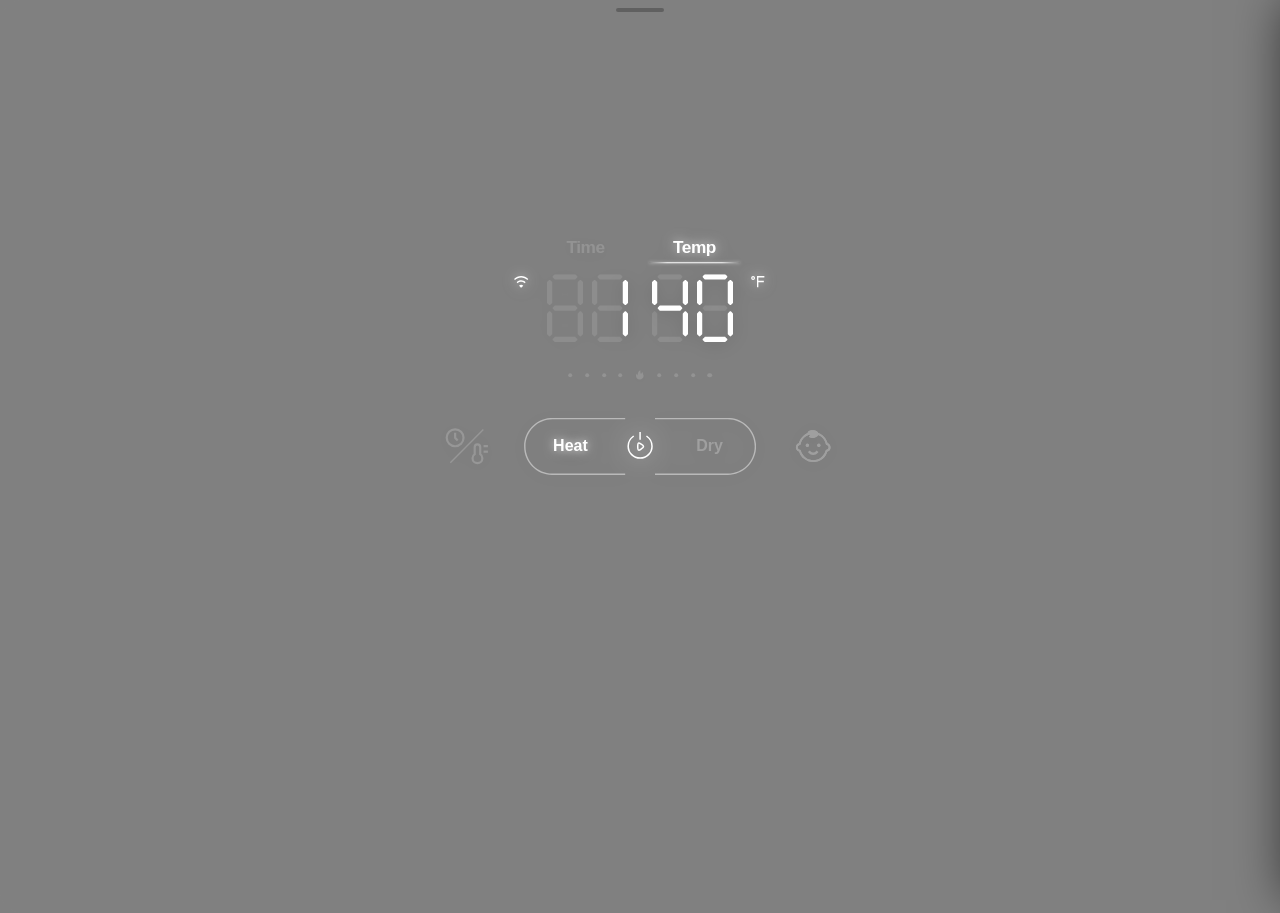
==== commit 245f080d: "style: shift all 3 demo control interfaces down by 80px" ====
--- a/index.html
+++ b/index.html
@@ -36,6 +36,7 @@
       width: 100%;
       height: 100%;
       z-index: 10;
+      transform: translateY(calc(-22% + 80px));
       filter: drop-shadow(0 2px 8px rgba(0, 0, 0, 0.16));
     }
 
@@ -357,7 +358,7 @@
           <!-- Status Icons -->
           <img class="status-icon s1-icon-wifi active" src="images/名称=wifi.svg" alt="Wifi">
           <img class="status-icon s1-icon-alarm" src="images/名称=闹铃.svg" alt="Alarm">
-          <img class="status-icon s1-icon-ion" src="images/名称=离子加热.svg" alt="Ion">
+          <img class="status-icon s1-icon-ion" src="images/名称=离子加热_绿.svg" alt="Ion">
           <img class="status-icon s1-icon-f" src="images/名称=华氏度.svg" alt="°F">
           <img class="status-icon s1-icon-c" src="images/名称=摄氏度.svg" alt="°C">
           <img class="status-icon s1-icon-lock" src="images/名称=童锁.svg" alt="Lock">
@@ -411,7 +412,7 @@
           <!-- Status Icons -->
           <img class="status-icon s2-icon-wifi active" src="images/名称=wifi.svg" alt="Wifi">
           <img class="status-icon s2-icon-alarm" src="images/名称=闹铃.svg" alt="Alarm">
-          <img class="status-icon s2-icon-ion" src="images/名称=离子加热.svg" alt="Ion">
+          <img class="status-icon s2-icon-ion" src="images/名称=离子加热_绿.svg" alt="Ion">
           <img class="status-icon s2-icon-lock" src="images/名称=童锁.svg" alt="Lock">
 
           <!-- Upper Time Digits -->
@@ -462,7 +463,7 @@
           <img class="status-icon s3-icon-wifi active" src="images/名称=wifi.svg" alt="Wifi">
           <img class="status-icon s3-icon-alarm" src="images/名称=闹铃.svg" alt="Alarm">
           <img class="status-icon s3-icon-lock" src="images/名称=童锁.svg" alt="Lock">
-          <img class="status-icon s3-icon-ion" src="images/名称=离子加热.svg" alt="Ion">
+          <img class="status-icon s3-icon-ion" src="images/名称=离子加热_绿.svg" alt="Ion">
 
           <!-- Upper Time Digits -->
           <div class="digit-display s3-time-digits"></div>
--- a/style.css
+++ b/style.css
@@ -201,7 +201,7 @@
   width: 100%;
   height: 100%;
   z-index: 10;
-  transform: translateY(-22%);
+  transform: translateY(calc(-22% + 80px));
 }
 
 /* ---------------- Component Positioning Tokens (Percentage relative to 4080x2910) ---------------- */
@@ -437,6 +437,13 @@
   filter: drop-shadow(0 0 6px rgba(255, 255, 255, 0.8));
 }
 
+.s1-icon-ion.active,
+.s2-icon-ion.active,
+.s3-icon-ion.active {
+  opacity: 1;
+  filter: drop-shadow(0 0 5px rgba(30, 255, 104, 0.85)) drop-shadow(0 0 10px rgba(30, 255, 104, 0.45));
+}
+
 /* Scheme 1 Icon Positions */
 .s1-icon-wifi { left: 40.04%; top: 43.13%; }
 .s1-icon-alarm { left: 40.04%; top: 46.03%; }
@@ -538,27 +545,41 @@
 .divider-glow-sweep {
   position: absolute;
   top: 0;
-  left: -40%;
-  width: 45%;
+  left: -15%;
+  width: 38%;
   height: 100%;
-  background: linear-gradient(90deg, rgba(255, 204, 0, 0) 0%, #ffcc00 50%, rgba(255, 204, 0, 0) 100%);
+  background: linear-gradient(90deg, rgba(255, 204, 0, 0) 0%, rgba(255, 220, 50, 0.95) 50%, rgba(255, 204, 0, 0) 100%);
   opacity: 0;
   border-radius: 1px;
-  box-shadow: 0 0 5px rgba(255, 204, 0, 0.85);
-}
-
-@keyframes goldenSweep {
-  0% { left: -45%; }
-  100% { left: 100%; }
+  box-shadow: 0 0 6px rgba(255, 204, 0, 0.9);
+  pointer-events: none;
+}
+
+@keyframes goldenSweepPingPong {
+  0% {
+    left: -15%;
+  }
+  50% {
+    left: 77%;
+  }
+  100% {
+    left: -15%;
+  }
 }
 
 .running .divider-glow-sweep {
   opacity: 1;
-  animation: goldenSweep 2.2s infinite ease-in-out;
+  animation: goldenSweepPingPong 2.4s infinite ease-in-out;
+}
+
+.paused .divider-glow-sweep {
+  opacity: 0.6;
+  animation: goldenSweepPingPong 2.4s infinite ease-in-out;
+  animation-play-state: paused;
 }
 
 .running .divider-static-line {
-  opacity: 0.1;
+  opacity: 0.15;
 }
 
 /* ---------------- Buttons & Touch Targets ---------------- */
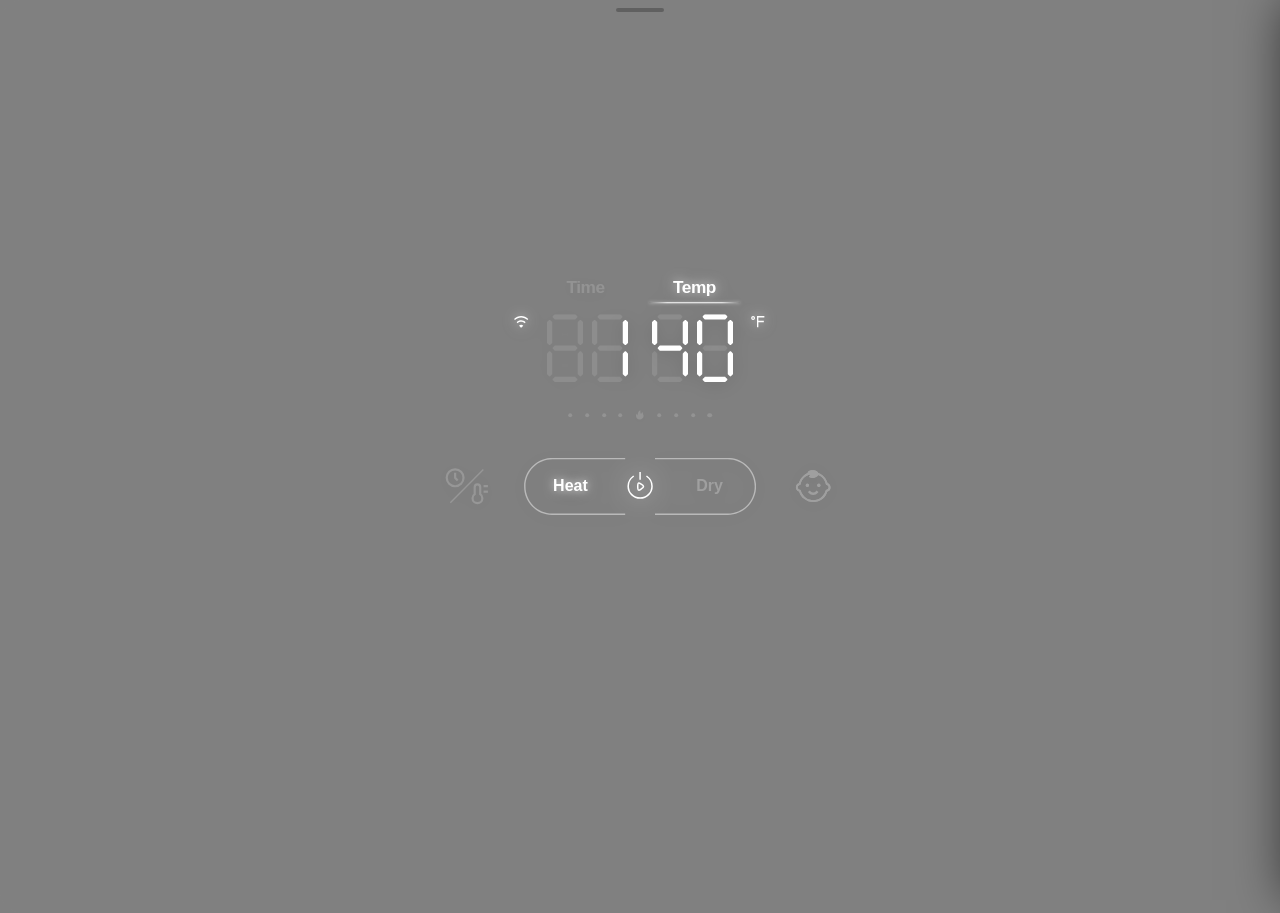
==== commit 14e1e0e6: "style: shift all 3 demo control interfaces down by an additional 40px (total +120px)" ====
--- a/index.html
+++ b/index.html
@@ -36,7 +36,7 @@
       width: 100%;
       height: 100%;
       z-index: 10;
-      transform: translateY(calc(-22% + 80px));
+      transform: translateY(calc(-22% + 120px));
       filter: drop-shadow(0 2px 8px rgba(0, 0, 0, 0.16));
     }
 
--- a/style.css
+++ b/style.css
@@ -201,7 +201,7 @@
   width: 100%;
   height: 100%;
   z-index: 10;
-  transform: translateY(calc(-22% + 80px));
+  transform: translateY(calc(-22% + 120px));
 }
 
 /* ---------------- Component Positioning Tokens (Percentage relative to 4080x2910) ---------------- */
@@ -460,13 +460,13 @@
 .s2-icon-f { left: 55.85%; top: 50.24%; }
 .s2-icon-c { left: 55.85%; top: 54.85%; }
 
-/* Scheme 3 Icon Positions */
-.s3-icon-wifi { left: 40.66%; top: 34.63%; }
-.s3-icon-alarm { left: 46.32%; top: 34.63%; }
-.s3-icon-lock { left: 52.21%; top: 34.63%; }
-.s3-icon-ion { left: 58.06%; top: 34.63%; }
-.s3-icon-f { left: 55.85%; top: 48.41%; }
-.s3-icon-c { left: 55.85%; top: 53.02%; }
+/* Scheme 3 Icon Positions (per UI Design: Wifi & Alarm on left, Ion & Lock on right) */
+.s3-icon-wifi { left: 40.64%; top: 37.40%; }
+.s3-icon-alarm { left: 40.64%; top: 41.80%; }
+.s3-icon-ion { left: 58.05%; top: 37.40%; }
+.s3-icon-lock { left: 58.05%; top: 41.80%; }
+.s3-icon-f { left: 56.50%; top: 48.41%; }
+.s3-icon-c { left: 56.50%; top: 52.60%; }
 
 /* ---------------- Scheme 1 Flame & Dots Indicator ---------------- */
 .s1-indicator-bar {
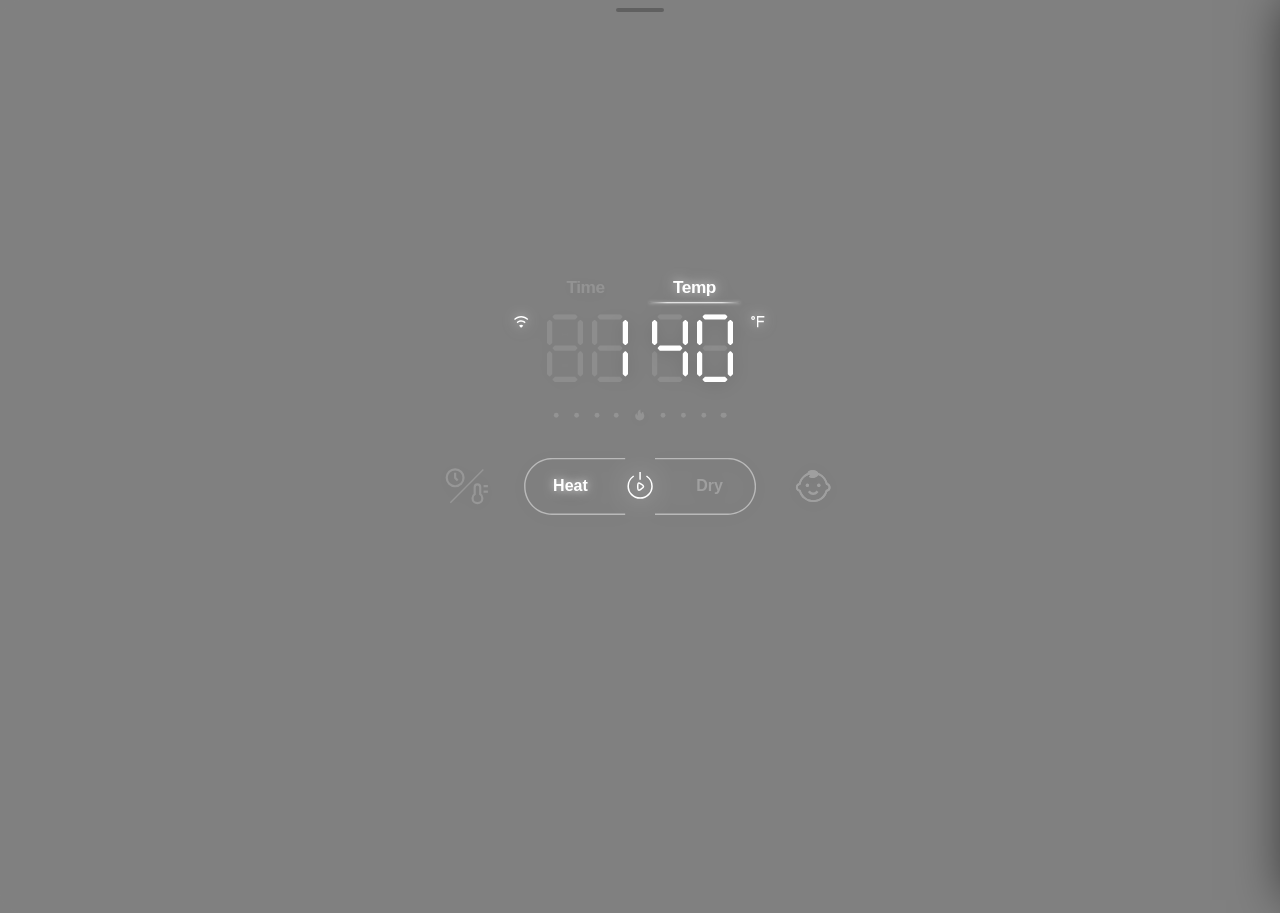
==== commit bfdd501f: "feat: 集成 Web Serial API USB 串口通信，启动发送 start，暂停/停止发送 pause，控制继电器" ====
--- a/index.html
+++ b/index.html
@@ -334,6 +334,10 @@
       <button class="nav-tab-poll" id="btnOpenPoll" type="button" title="打开方案问卷调查">
         <span>📊 问卷</span>
         <span class="poll-badge" id="pollBadgeCount">0</span>
+      </button>
+      <button class="nav-tab-serial" id="btnSerial" type="button" title="点击连接 Arduino USB 串口 (继电器控制)">
+        <span class="serial-icon">🔌</span>
+        <span class="serial-text">连接USB串口</span>
       </button>
     </div>
   </header>
@@ -664,6 +668,11 @@
   <script src="script.js"></script>
   <script>
     document.addEventListener('DOMContentLoaded', () => {
+      // Initialize Controllers for the 3 devices
+      const s1 = new Scheme1Controller(document.getElementById('devS1'));
+      const s2 = new Scheme2Controller(document.getElementById('devS2'));
+      const s3 = new Scheme3Controller(document.getElementById('devS3'));
+
       // Tab Switcher between Scheme 1, 2, and 3
       const navTabs = document.querySelectorAll('#masterTabs .nav-tab');
       const views = document.querySelectorAll('.scheme-view');
@@ -671,6 +680,12 @@
       navTabs.forEach(tab => {
         tab.addEventListener('click', (e) => {
           e.stopPropagation();
+
+          // Pause running scheme if user switches tabs
+          if (s1 && s1.power === 'running') s1.pauseRunning();
+          if (s2 && s2.power === 'running') s2.pauseRunning();
+          if (s3 && s3.power === 'running') s3.pauseRunning();
+
           navTabs.forEach(t => t.classList.remove('active'));
           views.forEach(v => v.classList.remove('active-view'));
 
@@ -754,11 +769,6 @@
         e.stopPropagation();
         resetHideTimer();
       });
-
-      // Initialize Controllers for the 3 devices
-      const s1 = new Scheme1Controller(document.getElementById('devS1'));
-      const s2 = new Scheme2Controller(document.getElementById('devS2'));
-      const s3 = new Scheme3Controller(document.getElementById('devS3'));
 
       // ==================== GESTURE CONTROLS: SCALE & LIGHTNESS ====================
       const hudScale = document.getElementById('hudScale');
--- a/style.css
+++ b/style.css
@@ -475,7 +475,8 @@
   top: 53.60%;
   width: 11.22%;
   height: 1.44%;
-  transform: translateX(-50%);
+  transform: translateX(-50%) scale(1.2);
+  transform-origin: center center;
   display: flex;
   align-items: center;
   justify-content: space-between;
@@ -1318,6 +1319,48 @@
   font-weight: 700;
 }
 
+/* ==================== WEB SERIAL BUTTON STYLES ==================== */
+.nav-tab-serial {
+  padding: 8px 16px;
+  border-radius: 20px;
+  font-size: 14px;
+  font-weight: 600;
+  color: #38bdf8;
+  cursor: pointer;
+  transition: all 0.25s ease;
+  border: 1px solid rgba(56, 189, 248, 0.4);
+  background: rgba(56, 189, 248, 0.12);
+  display: flex;
+  align-items: center;
+  gap: 8px;
+  margin-left: 6px;
+}
+
+.nav-tab-serial:hover {
+  background: rgba(56, 189, 248, 0.25);
+  border-color: rgba(56, 189, 248, 0.7);
+  box-shadow: 0 0 12px rgba(56, 189, 248, 0.35);
+  transform: translateY(-1px);
+}
+
+.nav-tab-serial.connected {
+  color: #00e676;
+  border-color: rgba(0, 230, 118, 0.6);
+  background: rgba(0, 230, 118, 0.16);
+  box-shadow: 0 0 14px rgba(0, 230, 118, 0.3);
+}
+
+.nav-tab-serial.connected:hover {
+  background: rgba(0, 230, 118, 0.28);
+  border-color: rgba(0, 230, 118, 0.9);
+}
+
+.btn-icon.serial-connected {
+  border-color: rgba(0, 230, 118, 0.8) !important;
+  background: rgba(0, 230, 118, 0.2) !important;
+  box-shadow: 0 0 10px rgba(0, 230, 118, 0.4);
+}
+
 /* Backdrop */
 .poll-backdrop {
   position: fixed;
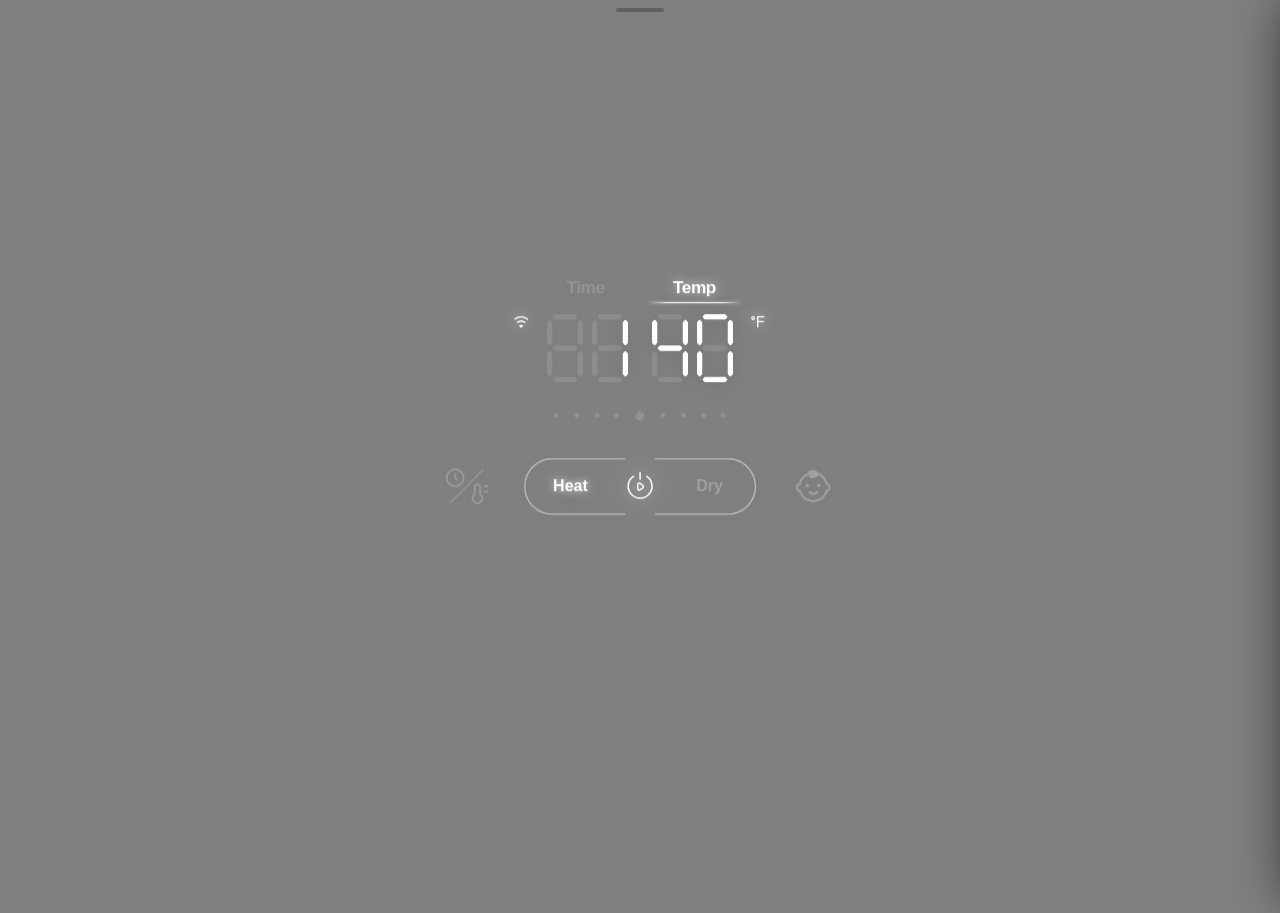
==== commit f4bb23c1: "feat(scheme1): 按照参考视频重构方案一加热火苗与点阵波纹动画，支持3.0s中心向外正弦波扩散" ====
--- a/index.html
+++ b/index.html
@@ -335,10 +335,9 @@
         <span>📊 问卷</span>
         <span class="poll-badge" id="pollBadgeCount">0</span>
       </button>
-      <button class="nav-tab-serial" id="btnSerial" type="button" title="点击连接 Arduino USB 串口 (继电器控制)">
-        <span class="serial-icon">🔌</span>
-        <span class="serial-text">连接USB串口</span>
-      </button>
+    </div>
+    <div class="header-right-tools">
+      <button class="btn-serial" id="btnSerial" type="button" title="硬件调试: 点击连接 Arduino USB 串口 (继电器控制)">🔌</button>
     </div>
   </header>
 
@@ -372,17 +371,17 @@
 
           <!-- Indicator Flame + Outward Ripple Dots -->
           <div class="s1-indicator-bar">
-            <div class="indicator-dot"></div>
-            <div class="indicator-dot"></div>
-            <div class="indicator-dot"></div>
-            <div class="indicator-dot"></div>
+            <div class="indicator-dot" data-idx="0"></div>
+            <div class="indicator-dot" data-idx="1"></div>
+            <div class="indicator-dot" data-idx="2"></div>
+            <div class="indicator-dot" data-idx="3"></div>
             <svg class="indicator-flame" viewBox="0 0 42 42" fill="none">
               <path d="M34.0292 9.17647C28.0292 10.5882 26.9704 15.5294 27.6763 18.3529C23.441 13.4118 23.441 8.11765 23.441 0C10.0292 4.94118 13.2057 19.4118 12.8527 23.6471C9.67627 20.8235 8.97039 14.4706 8.97039 14.4706C5.44097 16.2353 3.67627 21.1765 3.67627 25.0588C3.67627 34.5882 11.441 42 20.9704 42C30.4998 42 38.2645 34.2353 38.2645 25.0588C38.2645 19.4118 34.0292 16.5882 34.0292 9.17647Z" fill="currentColor"/>
             </svg>
-            <div class="indicator-dot"></div>
-            <div class="indicator-dot"></div>
-            <div class="indicator-dot"></div>
-            <div class="indicator-dot"></div>
+            <div class="indicator-dot" data-idx="4"></div>
+            <div class="indicator-dot" data-idx="5"></div>
+            <div class="indicator-dot" data-idx="6"></div>
+            <div class="indicator-dot" data-idx="7"></div>
           </div>
 
           <!-- Adjust Buttons -->
--- a/style.css
+++ b/style.css
@@ -322,6 +322,7 @@
   align-items: center;
   justify-content: center;
   gap: 4.0%;
+  transition: opacity 0.2s ease;
 }
 
 /* Scheme 3 upper time digits (shifted slightly upward per design feedback) */
@@ -334,6 +335,7 @@
   align-items: center;
   justify-content: center;
   gap: 4.0%;
+  transition: opacity 0.2s ease;
 }
 
 /* Scheme 2 lower temp digits */
@@ -346,6 +348,7 @@
   align-items: center;
   justify-content: center;
   gap: 5.5%;
+  transition: opacity 0.2s ease;
 }
 
 /* Scheme 3 lower temp digits */
@@ -395,12 +398,12 @@
 }
 
 @keyframes lockBlink {
-  0%, 100% { opacity: 1; filter: drop-shadow(0 0 8px rgba(255, 255, 255, 0.9)); }
-  50% { opacity: 0.08; filter: none; }
+  0%, 49.9% { opacity: 1; filter: drop-shadow(0 0 8px rgba(255, 255, 255, 0.9)); }
+  50%, 100% { opacity: 0.08; filter: none; }
 }
 
 .lock-warning-blink {
-  animation: lockBlink 0.6s infinite ease-in-out !important;
+  animation: lockBlink 1.2s infinite !important;
 }
 
 @keyframes pauseBlink {
@@ -468,7 +471,7 @@
 .s3-icon-f { left: 56.50%; top: 48.41%; }
 .s3-icon-c { left: 56.50%; top: 52.60%; }
 
-/* ---------------- Scheme 1 Flame & Dots Indicator ---------------- */
+/* ---------------- Scheme 1 Flame & Dots Indicator (参考 方案一_加热指示灯 _ 加热动画 _ 中心向外循环.mp4) ---------------- */
 .s1-indicator-bar {
   position: absolute;
   left: 50%;
@@ -489,13 +492,8 @@
   border-radius: 50%;
   background: #ffffff;
   opacity: 0.15;
-  transition: all 0.25s ease;
-}
-
-.indicator-dot.active {
-  opacity: 1;
-  background: #fecb09;
-  box-shadow: 0 0 5px rgba(254, 203, 9, 0.8), 0 0 8px rgba(254, 203, 9, 0.4);
+  transition: background 0.3s ease, opacity 0.3s ease;
+  will-change: opacity, box-shadow, transform;
 }
 
 .indicator-flame {
@@ -503,14 +501,118 @@
   height: clamp(10px, 0.90vw, 19px);
   color: #ffffff;
   opacity: 0.15;
-  transition: all 0.3s ease;
+  transition: color 0.3s ease, opacity 0.3s ease;
   display: block;
-}
-
+  will-change: opacity, filter, transform;
+}
+
+/* 暂停状态：纯白半亮静止 */
+.indicator-dot.paused,
+.paused .indicator-dot,
+.s1-indicator-bar.paused .indicator-dot {
+  opacity: 0.45 !important;
+  background: #ffffff !important;
+  box-shadow: 0 0 4px rgba(255, 255, 255, 0.35) !important;
+  animation: none !important;
+}
+
+.indicator-flame.paused,
+.paused .indicator-flame,
+.s1-indicator-bar.paused .indicator-flame {
+  opacity: 0.45 !important;
+  color: #ffffff !important;
+  filter: drop-shadow(0 0 4px rgba(255, 255, 255, 0.4)) !important;
+  animation: none !important;
+}
+
+/* 运行加热动画：3.0s 周期，以中心火苗为起点，向外呈正弦波平滑流动扩散 */
+.s1-indicator-bar.running .indicator-flame,
 .indicator-flame.active {
-  opacity: 1;
-  color: #fecb09;
-  filter: drop-shadow(0 0 5px rgba(254, 203, 9, 0.85)) drop-shadow(0 0 10px rgba(254, 203, 9, 0.4));
+  animation: flameRipple 3.0s ease-in-out infinite;
+  animation-delay: 0s;
+}
+
+.s1-indicator-bar.running .indicator-dot,
+.indicator-dot.active {
+  animation: dotRipple 3.0s ease-in-out infinite;
+}
+
+/*
+  各点延迟计算（视频实测 3.0s 周期，波峰每向外传播一级延迟 0.375s）：
+  - 中心火苗 (距离0): 0.000s 达峰值 -> delay: 0s
+  - 距离1 (第4、6子元素，data-idx="3", "4"): 0.375s 达峰值 -> delay: -2.625s
+  - 距离2 (第3、7子元素，data-idx="2", "5"): 0.750s 达峰值 -> delay: -2.250s
+  - 距离3 (第2、8子元素，data-idx="1", "6"): 1.125s 达峰值 -> delay: -1.875s
+  - 距离4 最外侧 (第1、9子元素，data-idx="0", "7"): 1.500s 达峰值 -> delay: -1.500s
+*/
+.s1-indicator-bar.running .indicator-dot[data-idx="3"],
+.s1-indicator-bar.running .indicator-dot[data-idx="4"],
+.s1-indicator-bar .indicator-dot.active[data-idx="3"],
+.s1-indicator-bar .indicator-dot.active[data-idx="4"],
+.s1-indicator-bar.running .indicator-dot:nth-child(4),
+.s1-indicator-bar.running .indicator-dot:nth-child(6),
+.s1-indicator-bar .indicator-dot.active:nth-child(4),
+.s1-indicator-bar .indicator-dot.active:nth-child(6) {
+  animation-delay: -2.625s;
+}
+
+.s1-indicator-bar.running .indicator-dot[data-idx="2"],
+.s1-indicator-bar.running .indicator-dot[data-idx="5"],
+.s1-indicator-bar .indicator-dot.active[data-idx="2"],
+.s1-indicator-bar .indicator-dot.active[data-idx="5"],
+.s1-indicator-bar.running .indicator-dot:nth-child(3),
+.s1-indicator-bar.running .indicator-dot:nth-child(7),
+.s1-indicator-bar .indicator-dot.active:nth-child(3),
+.s1-indicator-bar .indicator-dot.active:nth-child(7) {
+  animation-delay: -2.25s;
+}
+
+.s1-indicator-bar.running .indicator-dot[data-idx="1"],
+.s1-indicator-bar.running .indicator-dot[data-idx="6"],
+.s1-indicator-bar .indicator-dot.active[data-idx="1"],
+.s1-indicator-bar .indicator-dot.active[data-idx="6"],
+.s1-indicator-bar.running .indicator-dot:nth-child(2),
+.s1-indicator-bar.running .indicator-dot:nth-child(8),
+.s1-indicator-bar .indicator-dot.active:nth-child(2),
+.s1-indicator-bar .indicator-dot.active:nth-child(8) {
+  animation-delay: -1.875s;
+}
+
+.s1-indicator-bar.running .indicator-dot[data-idx="0"],
+.s1-indicator-bar.running .indicator-dot[data-idx="7"],
+.s1-indicator-bar .indicator-dot.active[data-idx="0"],
+.s1-indicator-bar .indicator-dot.active[data-idx="7"],
+.s1-indicator-bar.running .indicator-dot:nth-child(1),
+.s1-indicator-bar.running .indicator-dot:nth-child(9),
+.s1-indicator-bar .indicator-dot.active:nth-child(1),
+.s1-indicator-bar .indicator-dot.active:nth-child(9) {
+  animation-delay: -1.50s;
+}
+
+@keyframes flameRipple {
+  0%, 100% {
+    opacity: 1;
+    color: #fecb09;
+    filter: drop-shadow(0 0 6px rgba(254, 203, 9, 0.95)) drop-shadow(0 0 12px rgba(254, 203, 9, 0.5));
+  }
+  50% {
+    opacity: 0.12;
+    color: #fecb09;
+    filter: none;
+  }
+}
+
+@keyframes dotRipple {
+  0%, 100% {
+    opacity: 1;
+    background: #fecb09;
+    box-shadow: 0 0 6px rgba(254, 203, 9, 0.95), 0 0 10px rgba(254, 203, 9, 0.45);
+  }
+  50% {
+    opacity: 0.12;
+    background: #fecb09;
+    box-shadow: none;
+  }
 }
 
 /* ---------------- Scheme 2 & 3 Yellow Divider Line & Sweeping Animation ---------------- */
@@ -849,7 +951,7 @@
   aspect-ratio: 1;
   transform: translate(-50%, -50%);
   cursor: pointer;
-  opacity: 0.45;
+  opacity: 1;
   transition: all 0.25s ease;
 }
 
@@ -1319,40 +1421,49 @@
   font-weight: 700;
 }
 
-/* ==================== WEB SERIAL BUTTON STYLES ==================== */
-.nav-tab-serial {
-  padding: 8px 16px;
-  border-radius: 20px;
-  font-size: 14px;
-  font-weight: 600;
-  color: #38bdf8;
-  cursor: pointer;
+/* ==================== WEB SERIAL SUBTLE BUTTON STYLES ==================== */
+.header-right-tools {
+  position: absolute;
+  right: 24px;
+  top: 50%;
+  transform: translateY(-50%);
+  display: flex;
+  align-items: center;
+  gap: 8px;
+  z-index: 10;
+}
+
+.btn-serial {
+  width: 32px;
+  height: 32px;
+  border-radius: 50%;
+  background: rgba(255, 255, 255, 0.04);
+  border: 1px solid rgba(255, 255, 255, 0.08);
+  color: #94a3b8;
+  font-size: 13px;
+  display: flex;
+  align-items: center;
+  justify-content: center;
+  cursor: pointer;
+  opacity: 0.35;
   transition: all 0.25s ease;
-  border: 1px solid rgba(56, 189, 248, 0.4);
-  background: rgba(56, 189, 248, 0.12);
-  display: flex;
-  align-items: center;
-  gap: 8px;
-  margin-left: 6px;
-}
-
-.nav-tab-serial:hover {
-  background: rgba(56, 189, 248, 0.25);
-  border-color: rgba(56, 189, 248, 0.7);
-  box-shadow: 0 0 12px rgba(56, 189, 248, 0.35);
-  transform: translateY(-1px);
-}
-
-.nav-tab-serial.connected {
-  color: #00e676;
-  border-color: rgba(0, 230, 118, 0.6);
-  background: rgba(0, 230, 118, 0.16);
-  box-shadow: 0 0 14px rgba(0, 230, 118, 0.3);
-}
-
-.nav-tab-serial.connected:hover {
-  background: rgba(0, 230, 118, 0.28);
-  border-color: rgba(0, 230, 118, 0.9);
+  user-select: none;
+  padding: 0;
+  box-sizing: border-box;
+}
+
+.btn-serial:hover {
+  opacity: 0.85;
+  background: rgba(255, 255, 255, 0.1);
+  border-color: rgba(255, 255, 255, 0.2);
+  transform: scale(1.05);
+}
+
+.btn-serial.serial-connected {
+  opacity: 0.9;
+  background: rgba(0, 230, 118, 0.15) !important;
+  border-color: rgba(0, 230, 118, 0.5) !important;
+  box-shadow: 0 0 8px rgba(0, 230, 118, 0.3);
 }
 
 .btn-icon.serial-connected {
